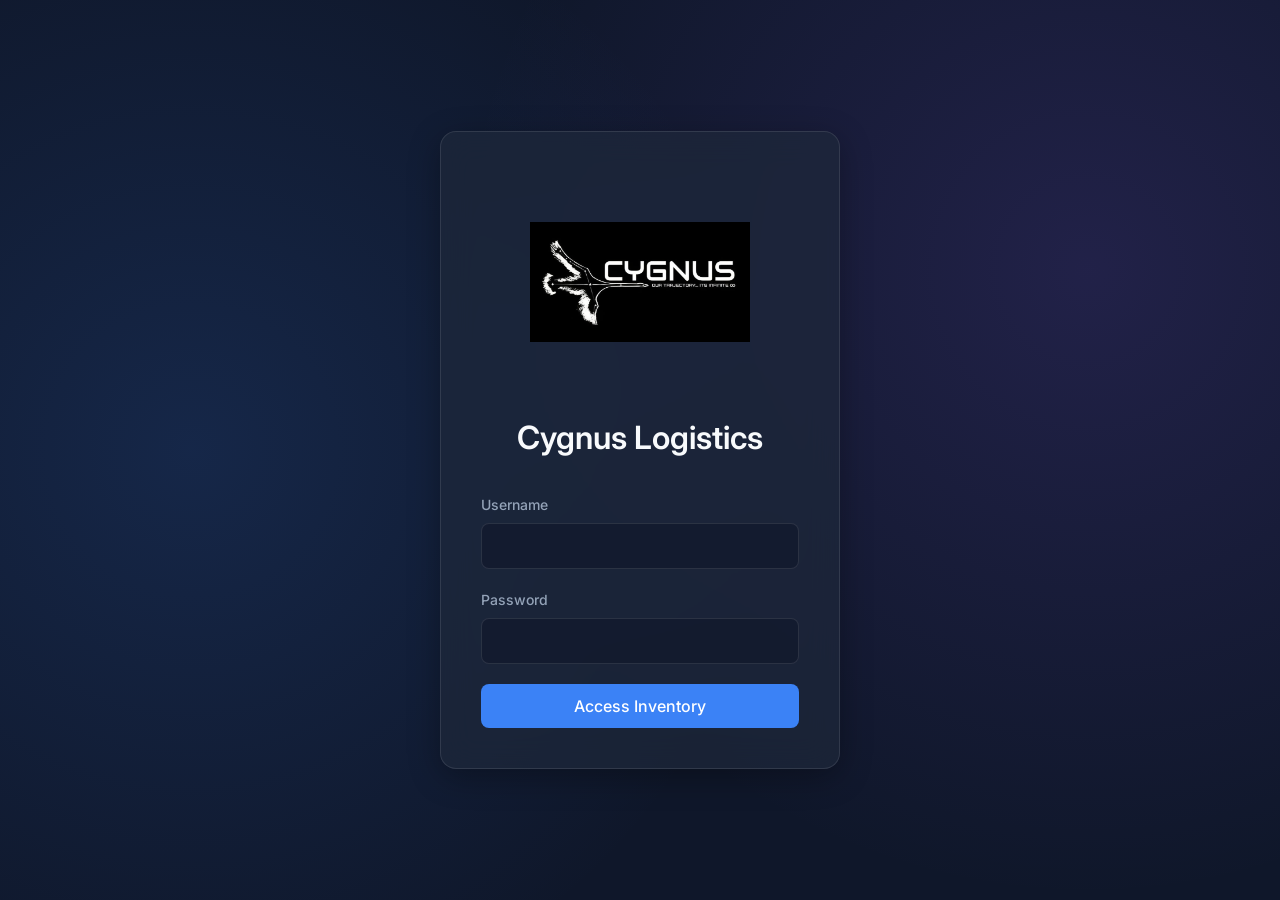
==== club_bundle.html @ 70f9b219 "Add files via upload" ====
<!DOCTYPE html>
<html lang="en">
<head>
    <meta charset="UTF-8">
    <meta name="viewport" content="width=device-width, initial-scale=1.0">
    <title>Cygnus Inventory Manager</title>
    <!-- Modern typography for a premium look -->
    <link href="https://fonts.googleapis.com/css2?family=Inter:wght@300;400;500;600;700&display=swap" rel="stylesheet">
    <style>
/* Premium CSS Variables */
:root {
    --bg-base: #0f172a;       /* Slate 900 */
    --bg-surface: #1e293b;    /* Slate 800 */
    --bg-glass: rgba(30, 41, 59, 0.7);
    --bg-glass-hover: rgba(51, 65, 85, 0.8);
    --border-glass: rgba(255, 255, 255, 0.1);
    
    --text-primary: #f8fafc;  /* Slate 50 */
    --text-secondary: #94a3b8;/* Slate 400 */
    
    --accent-primary: #3b82f6;/* Blue 500 */
    --accent-primary-hover: #2563eb; /* Blue 600 */
    --accent-glow: rgba(59, 130, 246, 0.3);
    
    --danger: #ef4444;        /* Red 500 */
    --success: #10b981;       /* Emerald 500 */
    --warning: #f59e0b;       /* Amber 500 */
    
    --shadow-sm: 0 1px 2px 0 rgba(0, 0, 0, 0.05);
    --shadow-md: 0 4px 6px -1px rgba(0, 0, 0, 0.1), 0 2px 4px -1px rgba(0, 0, 0, 0.06);
    --shadow-glass: 0 8px 32px 0 rgba(0, 0, 0, 0.3);
    
    --radius-md: 0.5rem;
    --radius-lg: 1rem;
    --radius-xl: 1.5rem;
    
    --transition: all 0.2s cubic-bezier(0.4, 0, 0.2, 1);
}

* {
    box-sizing: border-box;
    margin: 0;
    padding: 0;
}

body {
    font-family: 'Inter', sans-serif;
    background-color: var(--bg-base);
    color: var(--text-primary);
    line-height: 1.5;
    min-height: 100vh;
    overflow-x: hidden;
    background-image: 
        radial-gradient(circle at 15% 50%, rgba(59, 130, 246, 0.15) 0%, transparent 50%),
        radial-gradient(circle at 85% 30%, rgba(139, 92, 246, 0.15) 0%, transparent 50%);
    background-attachment: fixed;
}

/* Typography */
h1, h2, h3, h4 { color: var(--text-primary); font-weight: 600; }

/* Utilities */
.hidden { display: none !important; }
.mt-2 { margin-top: 0.5rem; }

/* Glassmorphism Classes */
.glass-panel {
    background: var(--bg-glass);
    backdrop-filter: blur(16px);
    -webkit-backdrop-filter: blur(16px);
    border: 1px solid var(--border-glass);
    border-radius: var(--radius-lg);
    box-shadow: var(--shadow-glass);
}

/* Screens */
.screen {
    display: none;
    min-height: 100vh;
    animation: fadeIn 0.4s ease-out;
}
.screen.active {
    display: flex;
}

@keyframes fadeIn {
    from { opacity: 0; transform: translateY(10px); }
    to { opacity: 1; transform: translateY(0); }
}

/* Auth Screen */
#auth-screen { align-items: center; justify-content: center; padding: 1rem; }
.auth-panel {
    width: 100%;
    max-width: 400px;
    padding: 2.5rem;
    display: flex;
    flex-direction: column;
    gap: 2rem;
}
.logo-area { text-align: center; }
.logo-icon { font-size: 3rem; margin-bottom: 0.5rem; }
.logo-icon.small { font-size: 1.5rem; margin-bottom: 0; }

/* Custom Logo */
.custom-logo {
    width: 220px;
    height: 220px;
    object-fit: contain;
    margin-bottom: 1rem;
    border-radius: var(--radius-md);
}
.custom-logo.small {
    width: 80px;
    height: 80px;
    margin-bottom: 0;
}

/* Forms */
.input-group {
    display: flex;
    flex-direction: column;
    gap: 0.5rem;
    margin-bottom: 1.25rem;
}
.input-group label {
    font-size: 0.875rem;
    color: var(--text-secondary);
    font-weight: 500;
}
input, select, textarea {
    width: 100%;
    background-color: rgba(15, 23, 42, 0.6);
    border: 1px solid var(--border-glass);
    border-radius: var(--radius-md);
    padding: 0.75rem 1rem;
    color: var(--text-primary);
    font-family: inherit;
    font-size: 1rem;
    transition: var(--transition);
}
input:focus, select:focus, textarea:focus {
    outline: none;
    border-color: var(--accent-primary);
    box-shadow: 0 0 0 2px var(--accent-glow);
}

/* Buttons */
.btn {
    display: inline-flex;
    align-items: center;
    justify-content: center;
    gap: 0.5rem;
    padding: 0.75rem 1.5rem;
    border-radius: var(--radius-md);
    font-weight: 500;
    font-family: inherit;
    cursor: pointer;
    transition: var(--transition);
    border: none;
    font-size: 1rem;
}
.btn.small { padding: 0.5rem 1rem; font-size: 0.875rem; }
.primary-btn {
    background-color: var(--accent-primary);
    color: white;
    width: 100%;
}
.primary-btn:hover {
    background-color: var(--accent-primary-hover);
    box-shadow: 0 0 15px var(--accent-glow);
    transform: translateY(-1px);
}
.secondary-btn {
    background-color: var(--bg-surface);
    color: var(--text-primary);
    border: 1px solid var(--border-glass);
}
.secondary-btn:hover { background-color: var(--bg-glass-hover); }
.outline-btn {
    background-color: transparent;
    color: var(--text-primary);
    border: 1px solid var(--border-glass);
}
.outline-btn:hover { background-color: rgba(255,255,255,0.05); }
.ghost-btn {
    background-color: transparent;
    color: var(--text-secondary);
}
.ghost-btn:hover { color: var(--text-primary); }

/* Dashboard Layout */
#dashboard-screen {
    flex-direction: row;
    padding: 1rem;
    gap: 1rem;
    height: 100vh;
}
.sidebar {
    width: 260px;
    display: flex;
    flex-direction: column;
    padding: 1.5rem;
    flex-shrink: 0;
}
.sidebar-header {
    display: flex;
    align-items: center;
    gap: 0.75rem;
    margin-bottom: 2rem;
}
.sidebar-nav {
    display: flex;
    flex-direction: column;
    gap: 0.5rem;
    flex-grow: 1;
}
.nav-item {
    display: flex;
    align-items: center;
    gap: 0.75rem;
    padding: 0.75rem 1rem;
    border-radius: var(--radius-md);
    background: transparent;
    border: none;
    color: var(--text-secondary);
    font-size: 1rem;
    cursor: pointer;
    transition: var(--transition);
    text-align: left;
}
.nav-item:hover {
    color: var(--text-primary);
    background-color: rgba(255,255,255,0.05);
}
.nav-item.active {
    color: white;
    background-color: var(--accent-primary);
    box-shadow: 0 4px 12px var(--accent-glow);
}
.sidebar-footer {
    border-top: 1px solid var(--border-glass);
    padding-top: 1.5rem;
    display: flex;
    flex-direction: column;
    gap: 1rem;
}
.user-info { display: flex; align-items: center; gap: 0.75rem; }
.avatar {
    width: 40px;
    height: 40px;
    border-radius: 50%;
    background-color: var(--bg-surface);
    display: flex;
    align-items: center;
    justify-content: center;
    font-weight: 600;
    color: var(--accent-primary);
    border: 2px solid var(--border-glass);
}
.user-details { display: flex; flex-direction: column; }
.role-badge {
    font-size: 0.7rem;
    padding: 0.1rem 0.4rem;
    border-radius: 1rem;
    background-color: rgba(16, 185, 129, 0.2);
    color: var(--success);
    text-transform: uppercase;
    letter-spacing: 0.05em;
}

/* Sidebar Collapsed State (Desktop Only) */
@media (min-width: 769px) {
    .sidebar {
        transition: width 0.3s ease;
    }
    .sidebar.collapsed {
        width: 88px;
    }
    .sidebar.collapsed .sidebar-header h2,
    .sidebar.collapsed .nav-item .nav-text,
    .sidebar.collapsed .user-details,
    .sidebar.collapsed #logout-btn {
        display: none;
    }
    .sidebar.collapsed .sidebar-header {
        justify-content: center;
        padding: 1.5rem 0.5rem;
    }
    .sidebar.collapsed .custom-logo {
        margin-right: 0;
    }
    .sidebar.collapsed .nav-item {
        justify-content: center;
        padding-left: 0;
        padding-right: 0;
    }
    .sidebar.collapsed .sidebar-footer {
        align-items: center;
    }
    .sidebar.collapsed .user-info {
        justify-content: center;
    }
}

/* Main Content */
.main-content {
    flex-grow: 1;
    display: flex;
    flex-direction: column;
    gap: 1.5rem;
    overflow-y: auto;
    padding-right: 0.5rem;
}
/* Custom Scrollbar */
::-webkit-scrollbar { width: 8px; }
::-webkit-scrollbar-track { background: transparent; }
::-webkit-scrollbar-thumb { background: rgba(148, 163, 184, 0.3); border-radius: 4px; }
::-webkit-scrollbar-thumb:hover { background: rgba(148, 163, 184, 0.5); }

.top-header {
    display: flex;
    justify-content: space-between;
    align-items: center;
    background: var(--bg-glass);
    backdrop-filter: blur(16px);
    -webkit-backdrop-filter: blur(16px);
    border: 1px solid var(--border-glass);
    padding: 1rem 1.5rem;
    border-radius: var(--radius-lg);
    position: sticky;
    top: 0;
    z-index: 10;
}
.header-actions { display: flex; gap: 1rem; align-items: center; }
.search-bar { position: relative; display: flex; align-items: center; }
.search-bar .icon { position: absolute; left: 1rem; color: var(--text-secondary); }
.search-bar input { padding-left: 2.5rem; width: 250px; margin-bottom: 0; }

/* Views */
.view { display: none; animation: fadeIn 0.3s ease-out; }
.view.active { display: block; }

/* Filters */
.filters {
    display: flex;
    gap: 0.5rem;
    padding: 0.5rem;
    margin-bottom: 1.5rem;
    flex-wrap: wrap;
}
.filter-btn {
    background: transparent;
    border: 1px solid transparent;
    color: var(--text-secondary);
    padding: 0.5rem 1rem;
    border-radius: var(--radius-md);
    cursor: pointer;
    transition: var(--transition);
    font-size: 0.875rem;
    font-weight: 500;
}
.filter-btn:hover {
    background: rgba(255,255,255,0.05);
    color: var(--text-primary);
}
.filter-btn.active {
    background: var(--bg-surface);
    border-color: var(--border-glass);
    color: var(--text-primary);
}

/* Item Grid */
.item-grid {
    display: grid;
    grid-template-columns: repeat(auto-fill, minmax(280px, 1fr));
    gap: 1.5rem;
}
.item-card {
    background: var(--bg-glass);
    border: 1px solid var(--border-glass);
    border-radius: var(--radius-lg);
    overflow: hidden;
    transition: var(--transition);
    display: flex;
    flex-direction: column;
}
.item-card:hover {
    transform: translateY(-4px);
    box-shadow: var(--shadow-glass);
    border-color: rgba(255,255,255,0.2);
}
.item-image {
    width: 100%;
    height: 180px;
    object-fit: cover;
    background-color: var(--bg-surface);
    border-bottom: 1px solid var(--border-glass);
}
.item-image-placeholder {
    width: 100%;
    height: 180px;
    display: flex;
    align-items: center;
    justify-content: center;
    background-color: var(--bg-surface);
    font-size: 3rem;
    border-bottom: 1px solid var(--border-glass);
}
.item-content {
    padding: 1.25rem;
    flex-grow: 1;
    display: flex;
    flex-direction: column;
}
.item-header {
    display: flex;
    justify-content: space-between;
    align-items: flex-start;
    margin-bottom: 0.5rem;
}
.item-title { font-size: 1.125rem; margin-bottom: 0.25rem; }
.item-category-badge {
    font-size: 0.7rem;
    padding: 0.1rem 0.5rem;
    border-radius: 1rem;
    background: rgba(255,255,255,0.1);
    color: var(--text-secondary);
}
.item-desc {
    color: var(--text-secondary);
    font-size: 0.875rem;
    margin-bottom: 1rem;
    flex-grow: 1;
}
.item-notes {
    background: rgba(0, 0, 0, 0.2);
    border-radius: var(--radius-md);
    padding: 0.5rem;
    font-size: 0.8rem;
    color: var(--text-secondary);
    margin-bottom: 1rem;
    border-left: 2px solid var(--warning);
}
.item-footer {
    display: flex;
    justify-content: space-between;
    align-items: center;
    padding-top: 1rem;
    border-top: 1px solid var(--border-glass);
}
.item-quantity { font-weight: 600; color: var(--accent-primary); }
.item-actions { display: flex; gap: 0.5rem; }
.action-btn {
    background: transparent;
    border: none;
    color: var(--text-secondary);
    cursor: pointer;
    padding: 0.25rem;
    border-radius: 0.25rem;
    transition: var(--transition);
    font-size: 1.125rem;
}
.action-btn:hover { color: var(--text-primary); }
.action-btn:hover.edit { color: var(--accent-primary); background: rgba(59, 130, 246, 0.1); }
.action-btn:hover.delete { color: var(--danger); background: rgba(239, 68, 68, 0.1); }

/* Empty state */
.empty-state {
    grid-column: 1 / -1;
    display: flex;
    flex-direction: column;
    align-items: center;
    justify-content: center;
    padding: 4rem 2rem;
    text-align: center;
    background: var(--bg-glass);
    border-radius: var(--radius-lg);
    border: 1px dashed var(--border-glass);
}
.empty-icon { font-size: 4rem; margin-bottom: 1rem; opacity: 0.5; }

/* Modal */
.modal-overlay {
    position: fixed;
    top: 0;
    left: 0;
    width: 100vw;
    height: 100vh;
    background: rgba(0, 0, 0, 0.5);
    backdrop-filter: blur(4px);
    display: flex;
    align-items: center;
    justify-content: center;
    z-index: 100;
    opacity: 0;
    pointer-events: none;
    transition: opacity 0.3s ease;
}
.modal-overlay:not(.hidden) { opacity: 1; pointer-events: auto; }
.modal {
    width: 100%;
    max-width: 500px;
    max-height: 90vh;
    overflow-y: auto;
    padding: 2rem;
    transform: translateY(20px);
    transition: transform 0.3s ease;
}
.modal-overlay:not(.hidden) .modal { transform: translateY(0); }
.modal-header { display: flex; justify-content: space-between; align-items: center; margin-bottom: 1.5rem; }
.close-modal {
    background: transparent;
    border: none;
    color: var(--text-secondary);
    font-size: 1.5rem;
    cursor: pointer;
    transition: var(--transition);
}
.close-modal:hover { color: var(--text-primary); }

.form-grid { display: grid; grid-template-columns: 1fr 1fr; gap: 0 1rem; }
.full-width { grid-column: 1 / -1; }

.image-upload-wrapper {
    display: flex;
    flex-direction: column;
    align-items: center;
    margin-bottom: 1.5rem;
}
.image-preview {
    width: 100%;
    height: 160px;
    border: 2px dashed var(--border-glass);
    border-radius: var(--radius-md);
    display: flex;
    flex-direction: column;
    justify-content: center;
    align-items: center;
    color: var(--text-secondary);
    background-size: cover;
    background-position: center;
    transition: var(--transition);
}
.modal-actions {
    display: flex;
    justify-content: flex-end;
    gap: 1rem;
    margin-top: 2rem;
    padding-top: 1rem;
    border-top: 1px solid var(--border-glass);
}
.hidden-input { display: none !important; }

/* Users Table */
.table-container { overflow-x: auto; }
.users-table { width: 100%; border-collapse: collapse; text-align: left; }
.users-table th, .users-table td { padding: 1rem; border-bottom: 1px solid var(--border-glass); }
.users-table th { font-weight: 500; color: var(--text-secondary); text-transform: uppercase; font-size: 0.75rem; letter-spacing: 0.05em; }
.users-table tr:last-child td { border-bottom: none; }
.users-header { display: flex; justify-content: space-between; align-items: center; margin-bottom: 1rem; }
.status-badge {
    font-size: 0.75rem;
    padding: 0.25rem 0.5rem;
    border-radius: 1rem;
    background: rgba(16, 185, 129, 0.1);
    color: var(--success);
}
.status-badge.temp {
    background: rgba(245, 158, 11, 0.1);
    color: var(--warning);
}

/* Toast */
#toast-container { position: fixed; bottom: 20px; right: 20px; z-index: 1000; display: flex; flex-direction: column; gap: 10px; }
.toast {
    background: var(--bg-surface);
    color: var(--text-primary);
    padding: 1rem 1.5rem;
    border-radius: var(--radius-md);
    box-shadow: var(--shadow-md);
    border-left: 4px solid var(--accent-primary);
    animation: slideIn 0.3s ease-out, fadeOut 0.5s ease-out 2.5s forwards;
}
.toast.success { border-color: var(--success); }
.toast.error { border-color: var(--danger); }

@keyframes slideIn { from { transform: translateX(100%); opacity: 0; } to { transform: translateX(0); opacity: 1; } }
@keyframes fadeOut { from { opacity: 1; } to { opacity: 0; visibility: hidden; } }

</style>
</head>
<body>
    <!-- App Container -->
    <div id="app" class="app-container">
        <!-- Auth Screen (Visible when not logged in) -->
        <main id="auth-screen" class="screen active">
            <div class="glass-panel auth-panel">
                <div class="logo-area">
                    <img src="[data-uri]" alt="Cygnus Logo" class="custom-logo">
                    <h1>Cygnus Logistics</h1>
                </div>
                <form id="login-form">
                    <div class="input-group">
                        <label for="username">Username</label>
                        <input type="text" id="username" required>
                    </div>
                    <div class="input-group">
                        <label for="password">Password</label>
                        <input type="password" id="password" required>
                    </div>
                    <button type="submit" class="btn primary-btn">Access Inventory</button>
                </form>
            </div>
        </main>

        <!-- Dashboard Screen (Visible when logged in) -->
        <main id="dashboard-screen" class="screen">
            <!-- Sidebar -->
            <aside class="sidebar glass-panel">
                <div class="sidebar-header">
                    <img src="[data-uri]" alt="Cygnus Logo" class="custom-logo small">
                    <h2>Cygnus Inventory</h2>
                </div>
                <nav class="sidebar-nav">
                    <button class="nav-item active" data-view="inventory">
                        <span class="icon">📋</span> <span class="nav-text">Inventory</span>
                    </button>
                    <button class="nav-item admin-only hidden" data-view="users">
                        <span class="icon">👥</span> <span class="nav-text">Team Access</span>
                    </button>
                    <button class="nav-item admin-only hidden" data-view="logs">
                        <span class="icon">📜</span> <span class="nav-text">Access Logs</span>
                    </button>
                    <button class="nav-item admin-only hidden" data-view="settings">
                        <span class="icon">⚙️</span> <span class="nav-text">Settings</span>
                    </button>
                </nav>
                <div class="sidebar-footer">
                    <div class="user-info">
                        <div class="avatar" id="user-avatar">AD</div>
                        <div class="user-details">
                            <span id="display-name">Admin</span>
                            <span id="display-role" class="role-badge">Admin</span>
                        </div>
                    </div>
                    <button id="logout-btn" class="btn outline-btn small">Logout</button>
                </div>
            </aside>

            <!-- Main Content Area -->
            <section class="main-content">
                <!-- Header -->
                <header class="top-header">
                    <button id="sidebar-toggle" class="btn outline-btn small icon-only" style="margin-right: 1rem; border: none; font-size: 1.2rem;">☰</button>
                    <h1 id="view-title">Inventory Overview</h1>
                    <div class="header-actions">
                        <div class="search-bar">
                            <span class="icon">🔍</span>
                            <input type="text" id="search-input" placeholder="Search items...">
                        </div>
                        <button id="add-item-btn" class="btn primary-btn hidden">
                            <span class="icon">+</span> Add Item
                        </button>
                    </div>
                </header>

                <!-- Inventory View -->
                <div id="view-inventory" class="view active">
                    <div class="filters glass-panel" id="category-filters">
                        <button class="filter-btn active" data-category="All">All Categories</button>
                        <button class="filter-btn" data-category="Machines">Machines</button>
                        <button class="filter-btn" data-category="Chemicals">Chemicals</button>
                        <button class="filter-btn" data-category="Tools">Tools</button>
                        <button class="filter-btn" data-category="Electronics">Electronics</button>
                        <button class="filter-btn" data-category="Pipes">Pipes</button>
                        <button class="filter-btn" data-category="Stationery">Stationery</button>
                        <button class="filter-btn" data-category="Other">Other</button>
                    </div>
                    <div id="inventory-grid" class="item-grid">
                        <!-- Items populated by JS -->
                    </div>
                </div>

                <!-- Users View (Admin Only) -->
                <div id="view-users" class="view admin-only hidden">
                    <div class="users-header">
                        <h2>Temporary Access Management</h2>
                        <button id="add-user-btn" class="btn secondary-btn">Generate Access</button>
                    </div>
                    <div class="glass-panel table-container">
                        <table class="users-table">
                            <thead>
                                <tr>
                                    <th>Username</th>
                                    <th>Role</th>
                                    <th>Status</th>
                                    <th>Actions</th>
                                </tr>
                            </thead>
                            <tbody id="users-tbody">
                                <!-- Users populated by JS -->
                            </tbody>
                        </table>
                    </div>
                </div>

                <!-- Access Logs View (Admin Only) -->
                <div id="view-logs" class="view admin-only hidden">
                    <div class="users-header">
                        <h2>System Access Logs</h2>
                    </div>
                    <div class="glass-panel table-container">
                        <table class="users-table">
                            <thead>
                                <tr>
                                    <th>Time</th>
                                    <th>Username</th>
                                    <th>Action</th>
                                </tr>
                            </thead>
                            <tbody id="logs-tbody">
                            </tbody>
                        </table>
                    </div>
                </div>

                <!-- Settings View (Admin Only) -->
                <div id="view-settings" class="view admin-only hidden">
                    <div class="users-header">
                        <h2>Admin Settings</h2>
                    </div>
                    <div class="glass-panel" style="padding: 2rem; max-width: 500px;">
                        <form id="settings-form">
                            <h3 style="margin-bottom: 1.5rem;">Update Master Credentials</h3>
                            <div class="input-group">
                                <label for="new-admin-user">New Master Username</label>
                                <input type="text" id="new-admin-user" required>
                            </div>
                            <div class="input-group">
                                <label for="new-admin-pass">New Master Password</label>
                                <input type="password" id="new-admin-pass" required>
                            </div>
                            <button type="submit" class="btn primary-btn mt-2">Save New Credentials</button>
                        </form>
                    </div>
                </div>
            </section>
        </main>

        <!-- Modals -->
        <!-- Add/Edit Item Modal -->
        <div id="item-modal" class="modal-overlay hidden">
            <div class="modal glass-panel">
                <div class="modal-header">
                    <h3 id="item-modal-title">Add New Item</h3>
                    <button class="close-modal" aria-label="Close">×</button>
                </div>
                <form id="item-form">
                    <input type="hidden" id="item-id">
                    <div class="image-upload-wrapper">
                        <div class="image-preview" id="image-preview">
                            <span class="icon" style="font-size: 2rem;">📸</span>
                            <p style="margin-top: 0.5rem; font-size: 0.875rem;">Upload Picture</p>
                        </div>
                        <input type="file" id="item-image" accept="image/*" capture="environment" class="hidden-input">
                        <input type="hidden" id="item-image-base64">
                        <button type="button" id="trigger-upload" class="btn outline-btn small mt-2">Select Image</button>
                    </div>
                    
                    <div class="form-grid">
                        <div class="input-group">
                            <label for="item-name">Item Name</label>
                            <input type="text" id="item-name" required>
                        </div>
                        <div class="input-group">
                            <label for="item-category">Category</label>
                            <select id="item-category" required>
                                <option value="Machines">Machines</option>
                                <option value="Chemicals">Chemicals</option>
                                <option value="Tools">Tools</option>
                                <option value="Electronics">Electronics</option>
                                <option value="Pipes">Pipes</option>
                                <option value="Stationery">Stationery</option>
                                <option value="Other">Other</option>
                            </select>
                        </div>
                        <div class="input-group">
                            <label for="item-quantity">Quantity</label>
                            <input type="number" id="item-quantity" min="1" value="1" required>
                        </div>
                        <div class="input-group full-width">
                            <label for="item-description">Description</label>
                            <textarea id="item-description" rows="3"></textarea>
                        </div>
                        <div class="input-group full-width">
                            <label for="item-notes">Notes / Status</label>
                            <textarea id="item-notes" rows="2" placeholder="e.g. Needs repair, checked out by John, etc."></textarea>
                        </div>
                    </div>
                    <div class="modal-actions">
                        <button type="button" class="btn ghost-btn close-modal">Cancel</button>
                        <button type="submit" class="btn primary-btn" id="item-save-btn">Save Item</button>
                    </div>
                </form>
            </div>
        </div>

        <!-- Add User Modal -->
        <div id="user-modal" class="modal-overlay hidden">
            <div class="modal glass-panel">
                <div class="modal-header">
                    <h3>Generate Temporary Access</h3>
                    <button class="close-modal" aria-label="Close">×</button>
                </div>
                <form id="user-form">
                    <div class="input-group">
                        <label for="new-username">Teammate Username</label>
                        <input type="text" id="new-username" required>
                    </div>
                    <div class="input-group">
                        <label for="new-password">Temporary Password</label>
                        <input type="text" id="new-password" placeholder="Will be randomly generated if empty">
                    </div>
                    <div class="input-group">
                        <label for="new-user-role">Role Access Level</label>
                        <select id="new-user-role" required>
                            <option value="team">Editor (Can Add/Modify Items)</option>
                            <option value="viewer">Viewer (View Items Only)</option>
                        </select>
                    </div>
                    <div class="modal-actions">
                        <button type="button" class="btn ghost-btn close-modal">Cancel</button>
                        <button type="submit" class="btn primary-btn">Create User</button>
                    </div>
                </form>
            </div>
        </div>
    </div>
    
    <!-- Toast Notifications -->
    <div id="toast-container"></div>

    <script>
// Global Error Handler
window.onerror = function(msg, url, line) {
    console.error("Application Error: " + msg + "\nLine: " + line);
};

// Supabase REST Configuration (No External Libraries Required)
const SUPABASE_URL = 'https://thocxtjnxufdxaucjuow.supabase.co';
const SUPABASE_ANON_KEY = 'eyJhbGciOiJIUzI1NiIsInR5cCI6IkpXVCJ9.eyJpc3MiOiJzdXBhYmFzZSIsInJlZiI6InRob2N4dGpueHVmZHhhdWNqdW93Iiwicm9sZSI6ImFub24iLCJpYXQiOjE3NzQ3ODIyNjcsImV4cCI6MjA5MDM1ODI2N30.jiUMKyOxcdD08miRw6NEoYtR_G-pptI1QtH0BTeyd9k';

const sbFetch = async (endpoint, options = {}) => {
    const defaultHeaders = {
        'apikey': SUPABASE_ANON_KEY,
        'Authorization': `Bearer ${SUPABASE_ANON_KEY}`,
        'Content-Type': 'application/json',
        'Prefer': 'return=representation'
    };
    const res = await fetch(`${SUPABASE_URL}/rest/v1/${endpoint}`, {
        ...options,
        headers: { ...defaultHeaders, ...options.headers }
    });
    if (!res.ok) throw new Error(`API Error: ${res.statusText}`);
    if (res.status === 204) return null;
    return res.json();
};

// Global State
const DB = {
    users: [],
    items: [],
    logs: [],
    currentUser: null
};

// UI Elements
const els = {
    screens: document.querySelectorAll('.screen'),
    authScreen: document.getElementById('auth-screen'),
    dashboardScreen: document.getElementById('dashboard-screen'),
    loginForm: document.getElementById('login-form'),
    logoutBtn: document.getElementById('logout-btn'),
    
    displayName: document.getElementById('display-name'),
    displayRole: document.getElementById('display-role'),
    userAvatar: document.getElementById('user-avatar'),
    adminOnlyElements: document.querySelectorAll('.admin-only'),
    
    sidebar: document.querySelector('.sidebar'),
    sidebarToggle: document.getElementById('sidebar-toggle'),
    navItems: document.querySelectorAll('.nav-item'),
    views: document.querySelectorAll('.view'),
    viewTitle: document.getElementById('view-title'),
    
    inventoryGrid: document.getElementById('inventory-grid'),
    categoryFilters: document.querySelectorAll('.filter-btn'),
    searchInput: document.getElementById('search-input'),
    addItemBtn: document.getElementById('add-item-btn'),
    
    closeModalBtns: document.querySelectorAll('.close-modal'),
    
    itemModal: document.getElementById('item-modal'),
    itemForm: document.getElementById('item-form'),
    itemModalTitle: document.getElementById('item-modal-title'),
    itemIdInput: document.getElementById('item-id'),
    itemNameInput: document.getElementById('item-name'),
    itemCatInput: document.getElementById('item-category'),
    itemQtyInput: document.getElementById('item-quantity'),
    itemDescInput: document.getElementById('item-description'),
    itemNotesInput: document.getElementById('item-notes'),
    itemImageInput: document.getElementById('item-image'),
    itemImageBase64: document.getElementById('item-image-base64'),
    imagePreview: document.getElementById('image-preview'),
    triggerUploadBtn: document.getElementById('trigger-upload'),
    
    userModal: document.getElementById('user-modal'),
    userForm: document.getElementById('user-form'),
    addUserBtn: document.getElementById('add-user-btn'),
    usersTbody: document.getElementById('users-tbody'),
    
    logsTbody: document.getElementById('logs-tbody'),
    settingsForm: document.getElementById('settings-form'),
    newAdminUser: document.getElementById('new-admin-user'),
    newAdminPass: document.getElementById('new-admin-pass'),
    
    toastContainer: document.getElementById('toast-container')
};

let currentCategory = 'All';
let searchTerm = '';

// Utilities
const generateId = () => Math.random().toString(36).substr(2, 9);
const showToast = (message, type = 'success') => {
    const toast = document.createElement('div');
    toast.className = `toast ${type}`;
    toast.textContent = message;
    els.toastContainer.appendChild(toast);
    setTimeout(() => { toast.remove(); }, 3000); 
};

// --- DATA LAYER --- //
async function syncLocalState() {
    try {
        const [usersData, itemsData, logsData] = await Promise.all([
            sbFetch('users?select=*'),
            sbFetch('items?select=*'),
            sbFetch('access_logs?select=*&order=timestamp.desc&limit=100')
        ]);
        if(usersData) DB.users = usersData;
        if(itemsData) DB.items = itemsData;
        if(logsData) DB.logs = logsData;
    } catch(e) { console.error("Database sync error:", e); }
}

async function logAccess(username, action) {
    try {
        await sbFetch('access_logs', {
            method: 'POST',
            body: JSON.stringify({ username, action })
        });
    } catch(e) { console.error('Failed to log access', e); }
}

// --- AUTHENTICATION --- //
els.loginForm.addEventListener('submit', async (e) => {
    e.preventDefault();
    const btn = e.target.querySelector('button');
    btn.textContent = 'Authenticating...';
    btn.disabled = true;

    await syncLocalState();

    const userIn = document.getElementById('username').value.trim();
    const passIn = document.getElementById('password').value.trim();
    
    const validUser = DB.users.find(u => u.username.toLowerCase() === userIn.toLowerCase() && u.password === passIn);
    
    if (validUser) {
        DB.currentUser = validUser;
        await logAccess(validUser.username, 'Login');
        initDashboard();
        showToast(`Welcome back, ${validUser.username}!`);
    } else {
        showToast('Invalid username or password', 'error');
    }
    
    btn.textContent = 'Access Inventory';
    btn.disabled = false;
});

els.logoutBtn.addEventListener('click', async () => {
    if(DB.currentUser) await logAccess(DB.currentUser.username, 'Logout');
    DB.currentUser = null;
    switchScreen('auth-screen');
    els.loginForm.reset();
});

// --- SETTINGS --- //
els.settingsForm.addEventListener('submit', async (e) => {
    e.preventDefault();
    if(DB.currentUser.role !== 'admin') return;
    
    const newUsername = els.newAdminUser.value.trim();
    const newPassword = els.newAdminPass.value.trim();
    
    if(!newUsername || !newPassword) return;

    try {
        await sbFetch(`users?id=eq.${DB.currentUser.id}`, {
            method: 'PATCH',
            body: JSON.stringify({ username: newUsername, password: newPassword })
        });
        
        await logAccess(newUsername, 'Updated Master Credentials');
        
        showToast('Credentials updated! Please login again.');
        setTimeout(() => els.logoutBtn.click(), 2000);
    } catch(err) {
        showToast('Failed to update credentials. Username might be taken.', 'error');
    }
});

// --- NAVIGATION --- //
const switchScreen = (screenId) => {
    els.screens.forEach(s => s.classList.remove('active'));
    document.getElementById(screenId).classList.add('active');
};

const switchView = async (viewId, title) => {
    els.views.forEach(v => v.classList.remove('active'));
    document.getElementById(`view-${viewId}`).classList.add('active');
    
    els.navItems.forEach(n => n.classList.remove('active'));
    const activeNav = document.querySelector(`.nav-item[data-view="${viewId}"]`);
    if(activeNav) activeNav.classList.add('active');
    
    els.viewTitle.textContent = title;
    
    if(viewId === 'users' || viewId === 'logs') {
        await syncLocalState();
        if(viewId === 'users') renderUsers();
        if(viewId === 'logs') renderLogs();
    }
    if(viewId === 'settings') {
        els.newAdminUser.value = DB.currentUser.username;
        els.newAdminPass.value = '';
    }
};

els.navItems.forEach(btn => {
    btn.addEventListener('click', (e) => {
        const view = e.currentTarget.dataset.view;
        const title = e.currentTarget.textContent.trim();
        switchView(view, title);
    });
});

els.sidebarToggle.addEventListener('click', () => {
    els.sidebar.classList.toggle('collapsed');
});

const initDashboard = () => {
    switchScreen('dashboard-screen');
    
    els.displayName.textContent = DB.currentUser.username;
    els.displayRole.textContent = DB.currentUser.role;
    els.userAvatar.textContent = DB.currentUser.username.substring(0, 2).toUpperCase();
    
    if (DB.currentUser.role === 'admin') {
        els.adminOnlyElements.forEach(el => el.classList.remove('hidden'));
    } else {
        els.adminOnlyElements.forEach(el => el.classList.add('hidden'));
    }
    
    if (DB.currentUser.role === 'admin' || DB.currentUser.role === 'team') {
        els.addItemBtn.classList.remove('hidden');
    } else {
        els.addItemBtn.classList.add('hidden');
    }
    
    switchView('inventory', 'Inventory Overview');
    renderInventory();
};

// --- RENDERERS --- //
const renderInventory = () => {
    let filtered = DB.items;
    
    if (currentCategory !== 'All') {
        filtered = filtered.filter(i => i.category === currentCategory);
    }
    if (searchTerm) {
        const term = searchTerm.toLowerCase();
        filtered = filtered.filter(i => 
            i.name.toLowerCase().includes(term) || 
            (i.description && i.description.toLowerCase().includes(term))
        );
    }
    
    els.inventoryGrid.innerHTML = '';
    
    if (filtered.length === 0) {
        els.inventoryGrid.innerHTML = `
            <div class="empty-state">
                <div class="empty-icon">📦</div>
                <h3>No items found</h3>
                <p>Try a different search or add a new item.</p>
            </div>
        `;
        return;
    }
    
    filtered.forEach(item => {
        const canEdit = DB.currentUser.role === 'admin' || DB.currentUser.role === 'team';
        const actionsHtml = canEdit ? `
            <div class="item-actions">
                <button class="action-btn edit" onclick="editItem('${item.id}')" title="Edit">✏️</button>
                <button class="action-btn delete" onclick="deleteItem('${item.id}')" title="Delete">🗑️</button>
            </div>
        ` : '';
        
        const imageHtml = item.image 
            ? `<img src="${item.image}" class="item-image" alt="${item.name}">`
            : `<div class="item-image-placeholder">📦</div>`;
        const notesHtml = item.notes ? `<div class="item-notes"><strong>Notes: </strong>${item.notes}</div>` : '';
            
        const card = document.createElement('div');
        card.className = 'item-card';
        card.innerHTML = `
            ${imageHtml}
            <div class="item-content">
                <div class="item-header">
                    <h3 class="item-title">${item.name}</h3>
                    <span class="item-category-badge">${item.category}</span>
                </div>
                <p class="item-desc">${item.description || 'No description provided.'}</p>
                ${notesHtml}
                <div class="item-footer">
                    <span class="item-quantity">Qty: ${item.quantity}</span>
                    ${actionsHtml}
                </div>
            </div>
        `;
        els.inventoryGrid.appendChild(card);
    });
};

const renderUsers = () => {
    els.usersTbody.innerHTML = '';
    DB.users.forEach(user => {
        const isSelf = user.id === DB.currentUser.id;
        const deleteBtn = !isSelf && user.role !== 'admin' 
            ? `<button class="action-btn delete" onclick="deleteUser('${user.id}')" title="Revoke">🗑️</button>`
            : '';
        const row = document.createElement('tr');
        row.innerHTML = `
            <td>${user.username} ${isSelf ? '(You)' : ''}</td>
            <td><span class="role-badge">${user.role}</span></td>
            <td><span class="status-badge ${user.status === 'temporary' ? 'temp' : ''}">${user.status}</span></td>
            <td>${deleteBtn}</td>
        `;
        els.usersTbody.appendChild(row);
    });
};

const renderLogs = () => {
    els.logsTbody.innerHTML = '';
    DB.logs.forEach(log => {
        const d = new Date(log.timestamp);
        const timeStr = `${d.toLocaleDateString()} ${d.toLocaleTimeString()}`;
        const row = document.createElement('tr');
        row.innerHTML = `
            <td>${timeStr}</td>
            <td><strong>${log.username}</strong></td>
            <td><span class="status-badge">${log.action}</span></td>
        `;
        els.logsTbody.appendChild(row);
    });
};

// --- INTERACTIONS & FORMS --- //
els.categoryFilters.forEach(btn => {
    btn.addEventListener('click', (e) => {
        els.categoryFilters.forEach(b => b.classList.remove('active'));
        e.currentTarget.classList.add('active');
        currentCategory = e.currentTarget.dataset.category;
        renderInventory();
    });
});

els.searchInput.addEventListener('input', (e) => {
    searchTerm = e.target.value.trim();
    renderInventory();
});

const openModal = (modalId) => { els[modalId].classList.remove('hidden'); };
const closeModals = () => { els.closeModalBtns.forEach(btn => btn.closest('.modal-overlay').classList.add('hidden')); };
els.closeModalBtns.forEach(btn => btn.addEventListener('click', closeModals));

// Handle Item Modal
els.addItemBtn.addEventListener('click', () => {
    els.itemForm.reset();
    els.itemIdInput.value = '';
    els.itemModalTitle.textContent = 'Add New Item';
    els.itemImageBase64.value = '';
    els.imagePreview.style.backgroundImage = 'none';
    els.imagePreview.innerHTML = '<span class="icon" style="font-size: 2rem;">📸</span><p style="margin-top: 0.5rem; font-size: 0.875rem;">Upload Picture</p>';
    openModal('itemModal');
});

els.triggerUploadBtn.addEventListener('click', () => els.itemImageInput.click());

els.itemImageInput.addEventListener('change', function(e) {
    const file = e.target.files[0];
    if (file) {
        const reader = new FileReader();
        reader.onload = function(event) {
            const img = new Image();
            img.onload = function() {
                const canvas = document.createElement('canvas');
                // Aggressive compression for phone photos to save database space
                const MAX_WIDTH = 400;
                let width = img.width;
                let height = img.height;
                if (width > MAX_WIDTH) { height *= MAX_WIDTH / width; width = MAX_WIDTH; }
                canvas.width = width;
                canvas.height = height;
                const ctx = canvas.getContext('2d');
                ctx.drawImage(img, 0, 0, width, height);
                // Lower quality to 0.6 for better size reduction
                const dataUrl = canvas.toDataURL('image/jpeg', 0.6);
                els.itemImageBase64.value = dataUrl;
                els.imagePreview.style.backgroundImage = `url(${dataUrl})`;
                els.imagePreview.innerHTML = '';
            };
            img.src = event.target.result;
        };
        reader.readAsDataURL(file);
    }
});

els.itemForm.addEventListener('submit', async (e) => {
    e.preventDefault();
    const btn = document.getElementById('item-save-btn');
    btn.disabled = true;
    btn.textContent = 'Saving...';
    
    const newItem = {
        name: els.itemNameInput.value,
        category: els.itemCatInput.value,
        quantity: parseInt(els.itemQtyInput.value, 10),
        description: els.itemDescInput.value,
        notes: els.itemNotesInput.value,
        image: els.itemImageBase64.value
    };
    
    try {
        if (els.itemIdInput.value) {
            newItem.id = els.itemIdInput.value;
            await sbFetch(`items?id=eq.${newItem.id}`, {
                method: 'PATCH',
                body: JSON.stringify(newItem)
            });
            await logAccess(DB.currentUser.username, `Updated item: ${newItem.name}`);
            showToast('Item updated successfully');
        } else {
            newItem.id = generateId();
            await sbFetch('items', {
                method: 'POST',
                body: JSON.stringify(newItem)
            });
            await logAccess(DB.currentUser.username, `Added new item: ${newItem.name}`);
            showToast('Item added successfully');
        }
        await syncLocalState();
        renderInventory();
        closeModals();
    } catch(err) {
        console.error(err);
        showToast('Failed to save', 'error');
    }
    
    btn.disabled = false;
    btn.textContent = 'Save Item';
});

window.editItem = async (id) => {
    const item = DB.items.find(i => i.id === id);
    if (!item) return;
    
    els.itemIdInput.value = item.id;
    els.itemNameInput.value = item.name;
    els.itemCatInput.value = item.category;
    els.itemQtyInput.value = item.quantity;
    els.itemDescInput.value = item.description || '';
    els.itemNotesInput.value = item.notes || '';
    els.itemImageBase64.value = item.image || '';
    
    if (item.image) {
        els.imagePreview.style.backgroundImage = `url(${item.image})`;
        els.imagePreview.innerHTML = '';
    } else {
        els.imagePreview.style.backgroundImage = 'none';
        els.imagePreview.innerHTML = '<span class="icon" style="font-size: 2rem;">📸</span><p style="margin-top: 0.5rem; font-size: 0.875rem;">Upload Picture</p>';
    }
    
    els.itemModalTitle.textContent = 'Edit Item';
    openModal('itemModal');
};

window.deleteItem = async (id) => {
    if(confirm('Are you sure you want to delete this item?')) {
        try {
            const item = DB.items.find(i => i.id === id);
            await sbFetch(`items?id=eq.${id}`, { method: 'DELETE' });
            await logAccess(DB.currentUser.username, `Deleted item: ${item ? item.name : id}`);
            await syncLocalState();
            renderInventory();
            showToast('Item deleted successfully');
        } catch(e) { showToast('Failure deleting item', 'error'); }
    }
};

els.addUserBtn.addEventListener('click', () => {
    els.userForm.reset();
    openModal('userModal');
});

els.userForm.addEventListener('submit', async (e) => {
    e.preventDefault();
    const btn = e.target.querySelector('button[type="submit"]');
    btn.disabled = true;
    
    const username = document.getElementById('new-username').value.trim();
    let password = document.getElementById('new-password').value.trim();
    if (!password) password = Math.random().toString(36).substr(2, 6);
    
    if(DB.users.some(u => u.username === username)) {
        showToast('Username already exists', 'error');
        btn.disabled = false;
        return;
    }
    
    const roleLevel = document.getElementById('new-user-role').value;
    
    try {
        await sbFetch('users', {
            method: 'POST',
            body: JSON.stringify({
                id: generateId(),
                username,
                password,
                role: roleLevel,
                status: 'temporary'
            })
        });
        
        await logAccess(DB.currentUser.username, `Created temporary access for: ${username}`);
        await syncLocalState();
        renderUsers();
        closeModals();
        showToast(`User created in database!`);
        setTimeout(() => alert(`Temporary access generated:\nUsername: ${username}\nPassword: ${password}\n\nPlease share these credentials securely.`), 500);
    } catch(err) {
        showToast('Error syncing user', 'error');
    }
    btn.disabled = false;
});

window.deleteUser = async (id) => {
    if(confirm('Revoke access for this user across all devices?')) {
        try {
            const tempUser = DB.users.find(u => u.id === id);
            await sbFetch(`users?id=eq.${id}`, { method: 'DELETE' });
            await logAccess(DB.currentUser.username, `Revoked access for: ${tempUser ? tempUser.username : id}`);
            await syncLocalState();
            renderUsers();
            showToast('User access revoked');
        } catch(e) {}
    }
};

syncLocalState();

</script>
</body>
</html>
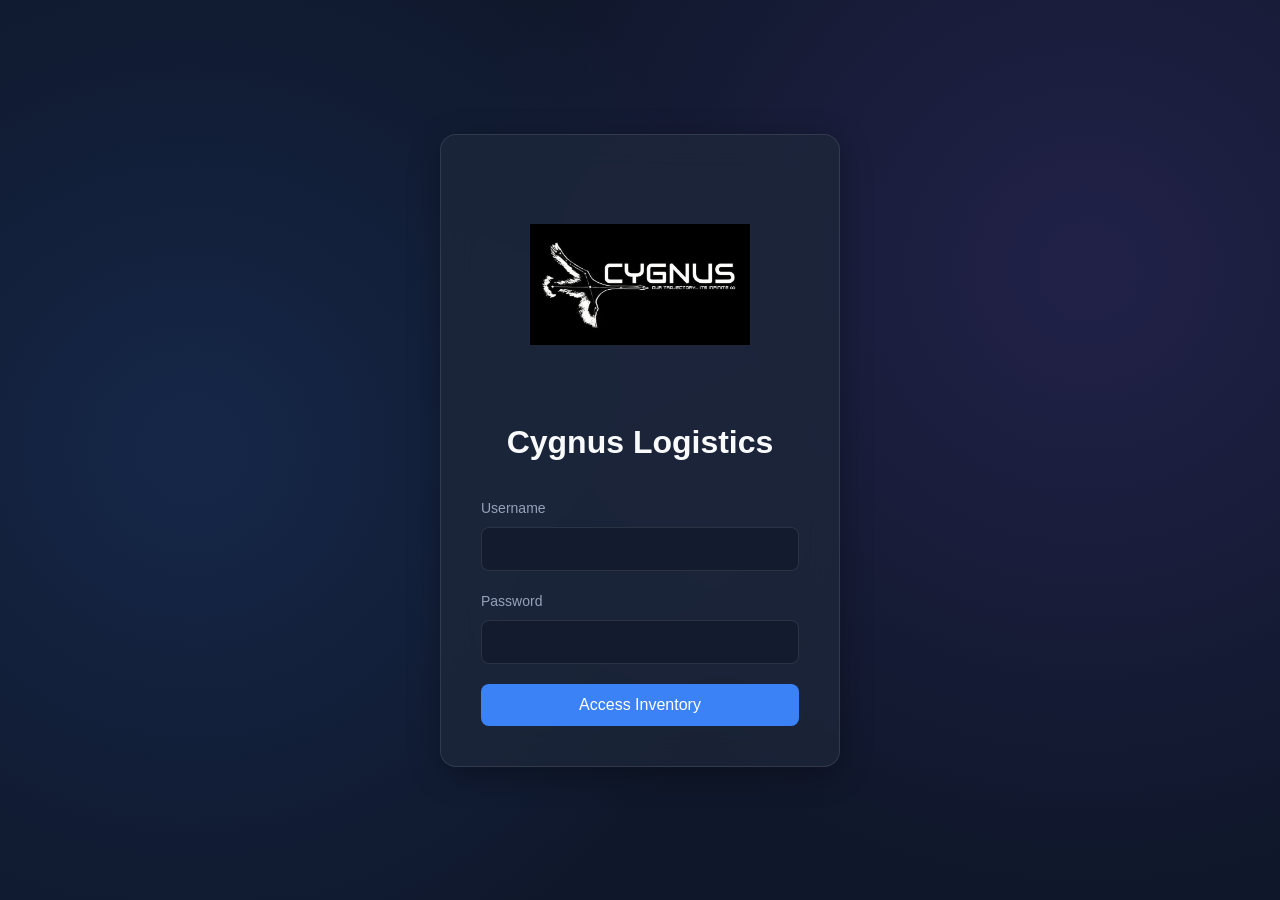
==== commit f64ac50a: "Add files via upload" ====
--- a/club_bundle.html
+++ b/club_bundle.html
@@ -3,6 +3,7 @@
 <head>
     <meta charset="UTF-8">
     <meta name="viewport" content="width=device-width, initial-scale=1.0">
+    <meta http-equiv="Content-Security-Policy" content="default-src 'self' https://thocxtjnxufdxaucjuow.supabase.co; style-src 'self' 'unsafe-inline' https://fonts.googleapis.com; font-src https://fonts.gstatic.com; img-src 'self' data: blob:; script-src 'self' 'unsafe-inline'; connect-src 'self' https://thocxtjnxufdxaucjuow.supabase.co">
     <title>Cygnus Inventory Manager</title>
     <!-- Modern typography for a premium look -->
     <link href="https://fonts.googleapis.com/css2?family=Inter:wght@300;400;500;600;700&display=swap" rel="stylesheet">
@@ -393,7 +394,7 @@
 .item-image {
     width: 100%;
     height: 180px;
-    object-fit: cover;
+    object-fit: contain;
     background-color: var(--bg-surface);
     border-bottom: 1px solid var(--border-glass);
 }
@@ -538,7 +539,8 @@
     justify-content: center;
     align-items: center;
     color: var(--text-secondary);
-    background-size: cover;
+    background-size: contain;
+    background-repeat: no-repeat;
     background-position: center;
     transition: var(--transition);
 }
@@ -558,7 +560,7 @@
 .users-table th, .users-table td { padding: 1rem; border-bottom: 1px solid var(--border-glass); }
 .users-table th { font-weight: 500; color: var(--text-secondary); text-transform: uppercase; font-size: 0.75rem; letter-spacing: 0.05em; }
 .users-table tr:last-child td { border-bottom: none; }
-.users-header { display: flex; justify-content: space-between; align-items: center; margin-bottom: 1rem; }
+.users-header { display: flex; justify-content: space-between; align-items: center; margin-bottom: 1rem; flex-wrap: wrap; gap: 0.5rem; }
 .status-badge {
     font-size: 0.75rem;
     padding: 0.25rem 0.5rem;
@@ -569,6 +571,54 @@
 .status-badge.temp {
     background: rgba(245, 158, 11, 0.1);
     color: var(--warning);
+}
+.status-badge.checked-out {
+    background: rgba(245, 158, 11, 0.15);
+    color: var(--warning);
+}
+.status-badge.overdue {
+    background: rgba(239, 68, 68, 0.15);
+    color: var(--danger);
+    animation: pulse-badge 2s infinite;
+}
+.status-badge.available {
+    background: rgba(16, 185, 129, 0.15);
+    color: var(--success);
+}
+.status-badge.out {
+    background: rgba(239, 68, 68, 0.15);
+    color: var(--danger);
+    font-weight: 600;
+}
+@keyframes pulse-badge { 0%,100% { opacity:1; } 50% { opacity:0.6; } }
+
+/* Export Button */
+.export-btn {
+    background: transparent;
+    border: 1px solid var(--border-glass);
+    color: var(--text-secondary);
+    padding: 0.4rem 0.8rem;
+    border-radius: var(--radius-md);
+    cursor: pointer;
+    font-size: 0.8rem;
+    font-family: inherit;
+    transition: var(--transition);
+}
+.export-btn:hover { background: rgba(255,255,255,0.05); color: var(--text-primary); }
+
+/* Categories Management */
+.cat-list { display: flex; flex-direction: column; gap: 0.5rem; margin-top: 1rem; }
+.cat-item {
+    display: flex; align-items: center; justify-content: space-between;
+    background: rgba(0,0,0,0.2); padding: 0.5rem 1rem; border-radius: var(--radius-md);
+}
+.cat-item-left { display: flex; align-items: center; gap: 0.5rem; }
+.add-cat-row { display: flex; gap: 0.5rem; margin-top: 0.75rem; align-items: center; }
+.add-cat-row input {
+    flex: 1; min-width: 0; width: auto; margin-bottom: 0;
+    color: var(--text-primary); background-color: rgba(15, 23, 42, 0.8);
+    border: 1px solid var(--border-glass); border-radius: var(--radius-md);
+    padding: 0.6rem 0.75rem; font-size: 0.9rem;
 }
 
 /* Toast */
@@ -587,6 +637,605 @@
 
 @keyframes slideIn { from { transform: translateX(100%); opacity: 0; } to { transform: translateX(0); opacity: 1; } }
 @keyframes fadeOut { from { opacity: 1; } to { opacity: 0; visibility: hidden; } }
+
+/* ======================== */
+/* MOBILE BOTTOM NAV BAR   */
+/* ======================== */
+.mobile-bottom-nav {
+    display: none;
+    position: fixed;
+    bottom: 0;
+    left: 0;
+    right: 0;
+    background: var(--bg-glass);
+    backdrop-filter: blur(20px);
+    -webkit-backdrop-filter: blur(20px);
+    border-top: 1px solid var(--border-glass);
+    z-index: 50;
+    padding: 0.5rem 0;
+    padding-bottom: calc(0.5rem + env(safe-area-inset-bottom, 0px));
+}
+.mobile-bottom-nav .bottom-nav-items {
+    display: flex;
+    justify-content: space-around;
+    align-items: center;
+}
+.mobile-bottom-nav .bottom-nav-item {
+    display: flex;
+    flex-direction: column;
+    align-items: center;
+    gap: 0.2rem;
+    background: none;
+    border: none;
+    color: var(--text-secondary);
+    font-size: 0.65rem;
+    font-family: inherit;
+    cursor: pointer;
+    padding: 0.35rem 0.75rem;
+    border-radius: var(--radius-md);
+    transition: var(--transition);
+    min-width: 56px;
+    -webkit-tap-highlight-color: transparent;
+}
+.mobile-bottom-nav .bottom-nav-item .nav-icon {
+    font-size: 1.35rem;
+    line-height: 1;
+}
+.mobile-bottom-nav .bottom-nav-item.active {
+    color: var(--accent-primary);
+}
+.mobile-bottom-nav .bottom-nav-item:active {
+    transform: scale(0.92);
+}
+
+/* ======================== */
+/* MOBILE RESPONSIVE        */
+/* ======================== */
+@media (max-width: 768px) {
+    /* Touch optimization */
+    * { touch-action: manipulation; }
+
+    body {
+        -webkit-text-size-adjust: 100%;
+    }
+
+    /* Show bottom nav, hide sidebar */
+    .mobile-bottom-nav { display: block; }
+    .sidebar { display: none !important; }
+
+    /* Auth screen: scrollable, centered vertically */
+    #auth-screen {
+        padding: 1rem;
+        min-height: 100dvh;
+        overflow-y: auto;
+    }
+    .auth-panel {
+        padding: 1.5rem;
+        width: 100%;
+        max-width: 400px;
+        gap: 1.5rem;
+    }
+    .custom-logo { width: 120px; height: 120px; }
+    .auth-panel h1 { font-size: 1.4rem; }
+    .auth-panel p { font-size: 0.85rem; }
+
+    /* Dashboard full width with safe bottom nav spacing */
+    #dashboard-screen {
+        flex-direction: column;
+        padding: 0;
+        padding-bottom: calc(72px + env(safe-area-inset-bottom, 0px));
+        height: 100dvh;
+        overflow: hidden;
+    }
+
+    .main-content {
+        padding: 0.5rem;
+        padding-right: 0.5rem;
+        gap: 0.75rem;
+        overflow-y: auto;
+        -webkit-overflow-scrolling: touch;
+        flex: 1;
+        min-height: 0;
+    }
+
+    /* Compact top header — single row */
+    .top-header {
+        flex-direction: row;
+        flex-wrap: wrap;
+        gap: 0.5rem;
+        padding: 0.6rem 0.75rem;
+        position: sticky;
+        top: 0;
+        z-index: 10;
+        border-radius: var(--radius-md);
+        margin: 0.25rem;
+    }
+    .top-header h1 {
+        font-size: 1rem;
+        white-space: nowrap;
+        overflow: hidden;
+        text-overflow: ellipsis;
+        flex: 1;
+        min-width: 0;
+    }
+    #sidebar-toggle { display: none !important; }
+
+    .header-actions {
+        width: 100%;
+        flex-direction: row;
+        gap: 0.4rem;
+        align-items: center;
+    }
+    .search-bar { flex: 1; width: auto; }
+    .search-bar input {
+        width: 100%;
+        font-size: 0.85rem;
+        padding: 0.55rem 0.75rem 0.55rem 2.2rem;
+        min-height: 38px;
+    }
+    .search-bar .icon { left: 0.7rem; font-size: 0.85rem; }
+    #add-item-btn {
+        white-space: nowrap;
+        padding: 0.55rem 0.75rem;
+        font-size: 0.8rem;
+        min-height: 38px;
+        width: auto;
+        flex-shrink: 0;
+    }
+    .export-btn {
+        padding: 0.4rem 0.6rem;
+        font-size: 0.7rem;
+        flex-shrink: 0;
+    }
+
+    /* Filters: horizontal scroll chips */
+    .filters {
+        flex-wrap: nowrap;
+        overflow-x: auto;
+        -webkit-overflow-scrolling: touch;
+        padding: 0.4rem;
+        gap: 0.35rem;
+        margin-bottom: 0.5rem;
+        scrollbar-width: none;
+        border-radius: var(--radius-md);
+    }
+    .filters::-webkit-scrollbar { display: none; }
+    .filter-btn {
+        white-space: nowrap;
+        flex-shrink: 0;
+        padding: 0.4rem 0.75rem;
+        font-size: 0.75rem;
+        min-height: 34px;
+        border-radius: 1rem;
+    }
+
+    /* Item grid: 2 columns on phones, scroll well */
+    .item-grid {
+        grid-template-columns: repeat(2, 1fr);
+        gap: 0.6rem;
+        padding-bottom: 1rem;
+    }
+    .item-card {
+        border-radius: var(--radius-md);
+    }
+    .item-card:hover {
+        transform: none; /* Disable hover lift on touch */
+    }
+    .item-image, .item-image-placeholder { height: 100px; }
+    .item-content { padding: 0.6rem; }
+    .item-title { font-size: 0.85rem; line-height: 1.2; }
+    .item-desc {
+        font-size: 0.75rem;
+        margin-bottom: 0.4rem;
+        display: -webkit-box;
+        -webkit-line-clamp: 2;
+        line-clamp: 2;
+        -webkit-box-orient: vertical;
+        overflow: hidden;
+    }
+    .item-category-badge { font-size: 0.55rem; padding: 0.1rem 0.35rem; }
+    .item-notes { font-size: 0.7rem; padding: 0.35rem; margin-bottom: 0.4rem; }
+    .item-footer { padding-top: 0.4rem; }
+    .item-quantity { font-size: 0.8rem; }
+    .item-actions { gap: 0.25rem; }
+    .status-badge { font-size: 0.65rem; padding: 0.15rem 0.4rem; }
+
+    /* Modals: slide-up bottom sheet */
+    .modal-overlay {
+        align-items: flex-end;
+    }
+    .modal {
+        max-width: 100%;
+        max-height: 90dvh;
+        border-radius: var(--radius-xl) var(--radius-xl) 0 0;
+        padding: 1.25rem;
+        overflow-y: auto;
+    }
+    .modal-header h3 { font-size: 1.1rem; }
+    .form-grid { grid-template-columns: 1fr; }
+    .image-upload-wrapper { margin-bottom: 1rem; }
+    .image-preview { height: 120px; }
+
+    /* Touch-friendly buttons */
+    .btn { min-height: 44px; font-size: 0.9rem; }
+    .btn.small { min-height: 38px; font-size: 0.8rem; }
+    .action-btn { min-width: 34px; min-height: 34px; font-size: 1.1rem; }
+
+    /* Tables → card layout on mobile (users, logs, checkouts) */
+    .table-container { overflow-x: visible; }
+    .users-table thead { display: none; }
+    .users-table,
+    .users-table tbody,
+    .users-table tr,
+    .users-table td {
+        display: block;
+        width: 100%;
+    }
+    .users-table tr {
+        background: var(--bg-glass);
+        border: 1px solid var(--border-glass);
+        border-radius: var(--radius-md);
+        padding: 0.75rem;
+        margin-bottom: 0.6rem;
+        position: relative;
+    }
+    .users-table td {
+        border-bottom: none;
+        padding: 0.25rem 0;
+        text-align: left;
+        font-size: 0.85rem;
+    }
+    .users-table td::before {
+        content: attr(data-label);
+        font-weight: 600;
+        color: var(--text-secondary);
+        font-size: 0.65rem;
+        text-transform: uppercase;
+        letter-spacing: 0.05em;
+        display: block;
+        margin-bottom: 0.1rem;
+    }
+
+    /* Users header wrapping */
+    .users-header {
+        flex-direction: row;
+        align-items: center;
+    }
+    .users-header h2 { font-size: 1.1rem; }
+    .users-header .btn { font-size: 0.8rem; padding: 0.5rem 0.75rem; }
+
+    /* Toast at top on mobile */
+    #toast-container {
+        top: 10px;
+        bottom: auto;
+        left: 10px;
+        right: 10px;
+    }
+    .toast { font-size: 0.85rem; padding: 0.65rem 0.9rem; }
+
+    /* Settings panel full width */
+    #view-settings .glass-panel { max-width: 100% !important; }
+
+    /* Categories management mobile */
+    .add-cat-row { flex-direction: row; }
+    .add-cat-row input { font-size: 0.85rem; padding: 0.5rem; }
+    .cat-item { padding: 0.5rem 0.75rem; }
+
+    /* Empty state smaller */
+    .empty-state { padding: 1.5rem 1rem; }
+    .empty-icon { font-size: 2.5rem; }
+    .empty-state h3 { font-size: 1rem; }
+    .empty-state p { font-size: 0.8rem; }
+
+    /* Bottom nav adjustments for more items */
+    .mobile-bottom-nav {
+        padding: 0.35rem 0;
+        padding-bottom: calc(0.35rem + env(safe-area-inset-bottom, 0px));
+    }
+    .mobile-bottom-nav .bottom-nav-item {
+        padding: 0.3rem 0.3rem;
+        min-width: 48px;
+        font-size: 0.55rem;
+    }
+    .mobile-bottom-nav .bottom-nav-item .nav-icon {
+        font-size: 1.2rem;
+    }
+}
+
+/* Tablet PORTRAIT: show bottom nav instead of sidebar */
+@media (max-width: 1024px) and (min-width: 769px) and (orientation: portrait) {
+    .mobile-bottom-nav { display: block; }
+    .sidebar { display: none !important; }
+    #dashboard-screen {
+        padding: 0;
+        padding-bottom: calc(72px + env(safe-area-inset-bottom, 0px));
+    }
+    .main-content {
+        padding: 1rem;
+    }
+    .item-grid {
+        grid-template-columns: repeat(3, 1fr);
+    }
+}
+
+/* Tablet LANDSCAPE: icon-only sidebar */
+@media (max-width: 1024px) and (min-width: 769px) and (orientation: landscape) {
+    .sidebar { width: 80px; }
+    .sidebar .nav-text, .sidebar h2, .sidebar .user-details, .sidebar #logout-btn { display: none; }
+    .sidebar .sidebar-header { justify-content: center; }
+    .sidebar .nav-item { justify-content: center; padding: 0.75rem; }
+    .sidebar .sidebar-footer { align-items: center; }
+    .sidebar .user-info { justify-content: center; }
+}
+
+/* Very small phones (≤380px) */
+@media (max-width: 380px) {
+    .item-grid {
+        grid-template-columns: 1fr;
+        gap: 0.5rem;
+    }
+    .top-header h1 { font-size: 0.9rem; }
+    .item-image, .item-image-placeholder { height: 140px; }
+    .item-content { padding: 0.5rem; }
+    .custom-logo { width: 100px; height: 100px; }
+    .auth-panel h1 { font-size: 1.2rem; }
+    .mobile-bottom-nav .bottom-nav-item {
+        min-width: 40px;
+        padding: 0.25rem 0.15rem;
+        font-size: 0.5rem;
+    }
+    .mobile-bottom-nav .bottom-nav-item .nav-icon {
+        font-size: 1rem;
+    }
+}
+
+/* Tall portrait phones (very narrow) */
+@media (max-width: 480px) and (min-aspect-ratio: 9/18) {
+    .item-grid { grid-template-columns: repeat(2, 1fr); }
+    .item-image, .item-image-placeholder { height: 80px; }
+    .item-title { font-size: 0.8rem; }
+}
+
+/* Landscape phone */
+@media (max-height: 500px) and (orientation: landscape) {
+    #auth-screen { padding: 0.5rem; }
+    .auth-panel { padding: 1rem; gap: 0.75rem; flex-direction: row; flex-wrap: wrap; justify-content: center; }
+    .auth-panel .logo-area { width: 100%; }
+    .custom-logo { width: 60px; height: 60px; }
+    .auth-panel h1 { font-size: 1.1rem; }
+    .modal { max-height: 98vh; }
+    .input-group { margin-bottom: 0.75rem; }
+}
+
+
+/* ======================== */
+/* OVERDUE WARNING BANNER   */
+/* ======================== */
+.overdue-banner {
+    background: linear-gradient(135deg, rgba(239, 68, 68, 0.15), rgba(239, 68, 68, 0.05));
+    border: 1px solid rgba(239, 68, 68, 0.3);
+    border-left: 4px solid var(--danger);
+    border-radius: var(--radius-md);
+    padding: 0.75rem 1.25rem;
+    margin-bottom: 1rem;
+    display: flex;
+    align-items: center;
+    gap: 0.75rem;
+    animation: pulse-banner 2s ease-in-out infinite;
+    color: #fca5a5;
+    font-weight: 500;
+    font-size: 0.9rem;
+}
+.overdue-banner .banner-icon { font-size: 1.3rem; }
+.overdue-banner .banner-count { color: var(--danger); font-weight: 700; }
+@keyframes pulse-banner { 0%,100% { opacity: 1; } 50% { opacity: 0.7; } }
+
+/* ======================== */
+/* LOW STOCK / WEIGHT BADGES */
+/* ======================== */
+.stock-badge {
+    display: inline-flex;
+    align-items: center;
+    gap: 0.3rem;
+    font-size: 0.7rem;
+    padding: 0.15rem 0.5rem;
+    border-radius: 1rem;
+    margin-bottom: 0.5rem;
+    font-weight: 600;
+}
+.stock-badge.low {
+    background: rgba(245, 158, 11, 0.15);
+    color: var(--warning);
+    animation: pulse-badge 2s infinite;
+}
+.stock-badge.out {
+    background: rgba(239, 68, 68, 0.15);
+    color: var(--danger);
+}
+.weight-display {
+    font-size: 0.8rem;
+    color: var(--text-secondary);
+    margin-bottom: 0.4rem;
+    display: flex;
+    align-items: center;
+    gap: 0.3rem;
+}
+.weight-display .weight-bar {
+    flex: 1;
+    height: 4px;
+    background: rgba(255,255,255,0.1);
+    border-radius: 2px;
+    overflow: hidden;
+    max-width: 80px;
+}
+.weight-display .weight-fill {
+    height: 100%;
+    border-radius: 2px;
+    transition: width 0.3s ease;
+}
+.weight-fill.ok { background: var(--success); }
+.weight-fill.warn { background: var(--warning); }
+.weight-fill.danger { background: var(--danger); }
+
+/* ======================== */
+/* ITEMS REQUIRED VIEW      */
+/* ======================== */
+.priority-badge {
+    font-size: 0.7rem;
+    padding: 0.15rem 0.5rem;
+    border-radius: 1rem;
+    font-weight: 600;
+    text-transform: uppercase;
+    letter-spacing: 0.03em;
+}
+.priority-badge.high {
+    background: rgba(239, 68, 68, 0.15);
+    color: var(--danger);
+}
+.priority-badge.medium {
+    background: rgba(245, 158, 11, 0.15);
+    color: var(--warning);
+}
+.priority-badge.low {
+    background: rgba(16, 185, 129, 0.15);
+    color: var(--success);
+}
+.purchased-row {
+    opacity: 0.5;
+    text-decoration: line-through;
+}
+.required-counter {
+    background: var(--danger);
+    color: white;
+    font-size: 0.6rem;
+    padding: 0.1rem 0.35rem;
+    border-radius: 50%;
+    margin-left: 0.25rem;
+    font-weight: 700;
+    min-width: 16px;
+    text-align: center;
+    display: inline-block;
+    line-height: 1.3;
+}
+
+/* ======================== */
+/* ITEM DETAIL MODAL        */
+/* ======================== */
+.detail-grid {
+    display: grid;
+    grid-template-columns: 1fr 1fr;
+    gap: 1rem;
+    margin-bottom: 1.5rem;
+}
+.detail-field {
+    display: flex;
+    flex-direction: column;
+    gap: 0.25rem;
+}
+.detail-label {
+    font-size: 0.75rem;
+    color: var(--text-secondary);
+    text-transform: uppercase;
+    letter-spacing: 0.05em;
+    font-weight: 500;
+}
+.detail-value {
+    font-size: 1rem;
+    color: var(--text-primary);
+}
+.detail-image {
+    width: 100%;
+    max-height: 250px;
+    object-fit: contain;
+    background: var(--bg-surface);
+    border-radius: var(--radius-md);
+    margin-bottom: 1rem;
+}
+.detail-actions {
+    display: flex;
+    gap: 0.75rem;
+    padding-top: 1rem;
+    border-top: 1px solid var(--border-glass);
+}
+.detail-history {
+    margin-top: 1rem;
+    padding-top: 1rem;
+    border-top: 1px solid var(--border-glass);
+}
+.detail-history h4 {
+    margin-bottom: 0.5rem;
+    font-size: 0.85rem;
+    color: var(--text-secondary);
+}
+
+/* ======================== */
+/* SKELETON LOADING         */
+/* ======================== */
+.skeleton-card {
+    background: var(--bg-glass);
+    border: 1px solid var(--border-glass);
+    border-radius: var(--radius-lg);
+    overflow: hidden;
+}
+.skeleton-img {
+    width: 100%;
+    height: 180px;
+    background: linear-gradient(90deg, var(--bg-surface) 25%, rgba(255,255,255,0.05) 50%, var(--bg-surface) 75%);
+    background-size: 200% 100%;
+    animation: shimmer 1.5s infinite;
+}
+.skeleton-line {
+    height: 14px;
+    border-radius: 4px;
+    background: linear-gradient(90deg, var(--bg-surface) 25%, rgba(255,255,255,0.05) 50%, var(--bg-surface) 75%);
+    background-size: 200% 100%;
+    animation: shimmer 1.5s infinite;
+    margin: 0.5rem 1.25rem;
+}
+.skeleton-line.short { width: 40%; }
+.skeleton-line.medium { width: 70%; }
+@keyframes shimmer { 0% { background-position: 200% 0; } 100% { background-position: -200% 0; } }
+
+/* Weight fields conditional display */
+.weight-fields { display: none; }
+.weight-fields.visible { display: block; }
+
+/* Min quantity fields conditional display (hidden for Chemicals) */
+.min-qty-fields { display: block; }
+.min-qty-fields.hidden-field { display: none; }
+
+/* Ctrl+K hint */
+.search-hint {
+    position: absolute;
+    right: 0.75rem;
+    top: 50%;
+    transform: translateY(-50%);
+    font-size: 0.65rem;
+    color: var(--text-secondary);
+    background: rgba(255,255,255,0.08);
+    padding: 0.15rem 0.4rem;
+    border-radius: 4px;
+    pointer-events: none;
+    border: 1px solid var(--border-glass);
+}
+@media (max-width: 768px) { .search-hint { display: none; } }
+
+/* Last synced indicator */
+.sync-indicator {
+    font-size: 0.7rem;
+    color: var(--text-secondary);
+    display: flex;
+    align-items: center;
+    gap: 0.3rem;
+}
+.sync-dot {
+    width: 6px;
+    height: 6px;
+    border-radius: 50%;
+    background: var(--success);
+    animation: pulse-dot 2s infinite;
+}
+@keyframes pulse-dot { 0%,100% { opacity:1; } 50% { opacity:0.4; } }
 
 </style>
 </head>
@@ -626,6 +1275,9 @@
                     <button class="nav-item active" data-view="inventory">
                         <span class="icon">📋</span> <span class="nav-text">Inventory</span>
                     </button>
+                    <button class="nav-item" data-view="checkouts">
+                        <span class="icon">📤</span> <span class="nav-text">Checkouts</span>
+                    </button>
                     <button class="nav-item admin-only hidden" data-view="users">
                         <span class="icon">👥</span> <span class="nav-text">Team Access</span>
                     </button>
@@ -634,6 +1286,9 @@
                     </button>
                     <button class="nav-item admin-only hidden" data-view="settings">
                         <span class="icon">⚙️</span> <span class="nav-text">Settings</span>
+                    </button>
+                    <button class="nav-item" data-view="required" id="nav-required">
+                        <span class="icon">🛒</span> <span class="nav-text">Items Required</span><span id="req-counter" class="required-counter hidden">0</span>
                     </button>
                 </nav>
                 <div class="sidebar-footer">
@@ -658,6 +1313,7 @@
                         <div class="search-bar">
                             <span class="icon">🔍</span>
                             <input type="text" id="search-input" placeholder="Search items...">
+                            <span class="search-hint">Ctrl+K</span>
                         </div>
                         <button id="add-item-btn" class="btn primary-btn hidden">
                             <span class="icon">+</span> Add Item
@@ -667,18 +1323,40 @@
 
                 <!-- Inventory View -->
                 <div id="view-inventory" class="view active">
+                    <div id="overdue-banner" class="overdue-banner hidden">
+                        <span class="banner-icon">⚠️</span>
+                        <span>Attention: <span class="banner-count" id="overdue-count">0</span> item(s) are overdue and need to be returned!</span>
+                    </div>
                     <div class="filters glass-panel" id="category-filters">
-                        <button class="filter-btn active" data-category="All">All Categories</button>
-                        <button class="filter-btn" data-category="Machines">Machines</button>
-                        <button class="filter-btn" data-category="Chemicals">Chemicals</button>
-                        <button class="filter-btn" data-category="Tools">Tools</button>
-                        <button class="filter-btn" data-category="Electronics">Electronics</button>
-                        <button class="filter-btn" data-category="Pipes">Pipes</button>
-                        <button class="filter-btn" data-category="Stationery">Stationery</button>
-                        <button class="filter-btn" data-category="Other">Other</button>
+                        <!-- Dynamically populated from categories table -->
                     </div>
                     <div id="inventory-grid" class="item-grid">
                         <!-- Items populated by JS -->
+                    </div>
+                </div>
+
+                <!-- Checkouts View -->
+                <div id="view-checkouts" class="view">
+                    <div class="users-header">
+                        <h2>Equipment Checkouts</h2>
+                        <button class="export-btn" onclick="exportCheckoutsCSV()">📥 Export CSV</button>
+                    </div>
+                    <div class="glass-panel table-container">
+                        <table class="users-table">
+                            <thead>
+                                <tr>
+                                    <th>Item</th>
+                                    <th>Qty</th>
+                                    <th>Checked Out By</th>
+                                    <th>Date</th>
+                                    <th>Due</th>
+                                    <th>Status</th>
+                                    <th>Actions</th>
+                                </tr>
+                            </thead>
+                            <tbody id="checkouts-tbody">
+                            </tbody>
+                        </table>
                     </div>
                 </div>
 
@@ -709,6 +1387,7 @@
                 <div id="view-logs" class="view admin-only hidden">
                     <div class="users-header">
                         <h2>System Access Logs</h2>
+                        <button class="export-btn" onclick="exportLogsCSV()">📥 Export CSV</button>
                     </div>
                     <div class="glass-panel table-container">
                         <table class="users-table">
@@ -720,6 +1399,34 @@
                                 </tr>
                             </thead>
                             <tbody id="logs-tbody">
+                            </tbody>
+                        </table>
+                    </div>
+                </div>
+
+                <!-- Items Required View -->
+                <div id="view-required" class="view">
+                    <div class="users-header">
+                        <h2>🛒 Items Required</h2>
+                        <div style="display:flex;gap:0.5rem;">
+                            <button class="export-btn" onclick="exportRequiredCSV()">📥 Export CSV</button>
+                            <button id="add-required-btn" class="btn secondary-btn">+ Add Item</button>
+                        </div>
+                    </div>
+                    <div class="glass-panel table-container">
+                        <table class="users-table">
+                            <thead>
+                                <tr>
+                                    <th>Item</th>
+                                    <th>Qty</th>
+                                    <th>Priority</th>
+                                    <th>Requested By</th>
+                                    <th>Notes</th>
+                                    <th>Status</th>
+                                    <th>Actions</th>
+                                </tr>
+                            </thead>
+                            <tbody id="required-tbody">
                             </tbody>
                         </table>
                     </div>
@@ -743,6 +1450,18 @@
                             </div>
                             <button type="submit" class="btn primary-btn mt-2">Save New Credentials</button>
                         </form>
+                    </div>
+                    <div class="glass-panel" style="padding: 2rem; max-width: 700px; margin-top: 1.5rem;">
+                        <h3 style="margin-bottom: 0.5rem;">📁 Manage Categories</h3>
+                        <p style="color: var(--text-secondary); font-size: 0.85rem; margin-bottom: 1rem;">Add, edit, or remove inventory categories.</p>
+                        <div style="display: flex; gap: 0.75rem; margin-top: 1rem; align-items: stretch;">
+                            <input type="text" id="new-cat-icon" placeholder="📦" style="width:70px; text-align:center; font-size:1.5rem; padding:0.75rem; color:white; background:rgba(15,23,42,0.8); border:1px solid rgba(148,163,184,0.2); border-radius:8px;">
+                            <input type="text" id="new-cat-name" placeholder="Enter category name..." style="flex:1; min-width:0; font-size:1.3rem !important; padding:1.2rem 1.25rem !important; color:#ffffff !important; background:#0f172a !important; border:2px solid rgba(148,163,184,0.3) !important; border-radius:10px; height:70px; -webkit-text-fill-color: #ffffff !important; opacity: 1;">
+                            <button type="button" onclick="addCategory()" style="padding:0.3rem 0.6rem; white-space:nowrap; font-size:0.7rem; height:30px; background:var(--accent-primary); color:white; border:none; border-radius:6px; cursor:pointer;">Add</button>
+                        </div>
+                        <div class="cat-list" id="cat-list" style="margin-top:1.25rem;">
+                            <!-- Populated by JS -->
+                        </div>
                     </div>
                 </div>
             </section>
@@ -776,18 +1495,33 @@
                         <div class="input-group">
                             <label for="item-category">Category</label>
                             <select id="item-category" required>
-                                <option value="Machines">Machines</option>
-                                <option value="Chemicals">Chemicals</option>
-                                <option value="Tools">Tools</option>
-                                <option value="Electronics">Electronics</option>
-                                <option value="Pipes">Pipes</option>
-                                <option value="Stationery">Stationery</option>
-                                <option value="Other">Other</option>
+                                <!-- Dynamically populated from categories table -->
                             </select>
                         </div>
                         <div class="input-group">
                             <label for="item-quantity">Quantity</label>
-                            <input type="number" id="item-quantity" min="1" value="1" required>
+                            <input type="number" id="item-quantity" min="0" value="1" required>
+                        </div>
+                        <div class="input-group">
+                            <label for="item-location">📍 Location</label>
+                            <input type="text" id="item-location" placeholder="e.g. Lab Room 3, Cabinet A">
+                        </div>
+                        <div class="input-group min-qty-fields" id="min-qty-fields">
+                            <label for="item-min-quantity">⚠️ Min Quantity Alert</label>
+                            <input type="number" id="item-min-quantity" min="0" value="" placeholder="e.g. 2 (alerts when qty falls to this)">
+                        </div>
+                        <div class="input-group full-width weight-fields" id="weight-fields">
+                            <label style="margin-bottom:0.5rem;color:var(--warning);">⚗️ Chemical Weight Tracking</label>
+                            <div class="form-grid">
+                                <div class="input-group">
+                                    <label for="item-weight">Current Weight (grams)</label>
+                                    <input type="number" id="item-weight" min="0" step="0.1" placeholder="e.g. 500">
+                                </div>
+                                <div class="input-group">
+                                    <label for="item-min-weight">Min Weight Alert (grams)</label>
+                                    <input type="number" id="item-min-weight" min="0" step="0.1" placeholder="e.g. 100">
+                                </div>
+                            </div>
                         </div>
                         <div class="input-group full-width">
                             <label for="item-description">Description</label>
@@ -837,6 +1571,129 @@
             </div>
         </div>
     </div>
+
+    <!-- Items Required Modal -->
+    <div id="required-modal" class="modal-overlay hidden">
+        <div class="modal glass-panel">
+            <div class="modal-header">
+                <h3>Add Required Item</h3>
+                <button class="close-modal" aria-label="Close">×</button>
+            </div>
+            <form id="required-form">
+                <div class="input-group">
+                    <label for="req-name">Item Name</label>
+                    <input type="text" id="req-name" required placeholder="What needs to be purchased?">
+                </div>
+                <div class="form-grid">
+                    <div class="input-group">
+                        <label for="req-qty">Quantity Needed</label>
+                        <input type="number" id="req-qty" min="1" value="1" required>
+                    </div>
+                    <div class="input-group">
+                        <label for="req-priority">Priority</label>
+                        <select id="req-priority">
+                            <option value="high">🔴 High</option>
+                            <option value="medium" selected>🟡 Medium</option>
+                            <option value="low">🟢 Low</option>
+                        </select>
+                    </div>
+                </div>
+                <div class="input-group">
+                    <label for="req-notes">Notes</label>
+                    <textarea id="req-notes" rows="2" placeholder="Where to buy, specifications, etc."></textarea>
+                </div>
+                <div class="modal-actions">
+                    <button type="button" class="btn ghost-btn close-modal">Cancel</button>
+                    <button type="submit" class="btn primary-btn">Add to List</button>
+                </div>
+            </form>
+        </div>
+    </div>
+
+    <!-- Item Detail Modal -->
+    <div id="detail-modal" class="modal-overlay hidden">
+        <div class="modal glass-panel" style="max-width: 600px;">
+            <div class="modal-header">
+                <h3 id="detail-title">Item Details</h3>
+                <button class="close-modal" aria-label="Close">×</button>
+            </div>
+            <div id="detail-content"></div>
+        </div>
+    </div>
+
+    <!-- Checkout Modal -->
+    <div id="checkout-modal" class="modal-overlay hidden">
+        <div class="modal glass-panel">
+            <div class="modal-header">
+                <h3 id="checkout-modal-title">Check Out Item</h3>
+                <button class="close-modal" aria-label="Close">×</button>
+            </div>
+            <form id="checkout-form">
+                <input type="hidden" id="checkout-item-id">
+                <input type="hidden" id="checkout-item-name">
+                <div class="input-group">
+                    <label for="checkout-person">Who is borrowing?</label>
+                    <input type="text" id="checkout-person" required placeholder="Enter name">
+                </div>
+                <div class="input-group">
+                    <label for="checkout-qty">Quantity</label>
+                    <input type="number" id="checkout-qty" min="1" value="1" required>
+                </div>
+                <div class="form-grid">
+                    <div class="input-group">
+                        <label for="checkout-date">📅 Checkout Date</label>
+                        <input type="date" id="checkout-date" required>
+                    </div>
+                    <div class="input-group">
+                        <label for="checkout-return">📅 Expected Return</label>
+                        <input type="date" id="checkout-return" required>
+                    </div>
+                </div>
+                <div class="input-group">
+                    <label for="checkout-notes">Notes (optional)</label>
+                    <textarea id="checkout-notes" rows="2" placeholder="e.g. For event setup..."></textarea>
+                </div>
+                <div class="modal-actions">
+                    <button type="button" class="btn ghost-btn close-modal">Cancel</button>
+                    <button type="submit" class="btn primary-btn">Check Out</button>
+                </div>
+            </form>
+        </div>
+    </div>
+
+    <!-- Mobile Bottom Navigation -->
+    <nav class="mobile-bottom-nav" id="mobile-bottom-nav">
+        <div class="bottom-nav-items">
+            <button class="bottom-nav-item active" data-view="inventory">
+                <span class="nav-icon">📋</span>
+                <span>Items</span>
+            </button>
+            <button class="bottom-nav-item" data-view="checkouts">
+                <span class="nav-icon">📤</span>
+                <span>Checkouts</span>
+            </button>
+            <button class="bottom-nav-item admin-only-mobile hidden" data-view="users">
+                <span class="nav-icon">👥</span>
+                <span>Team</span>
+            </button>
+            <button class="bottom-nav-item admin-only-mobile hidden" data-view="logs">
+                <span class="nav-icon">📜</span>
+                <span>Logs</span>
+            </button>
+            <button class="bottom-nav-item admin-only-mobile hidden" data-view="settings">
+                <span class="nav-icon">⚙️</span>
+                <span>Settings</span>
+            </button>
+            <button class="bottom-nav-item" data-view="required" id="mobile-nav-required">
+                <span class="nav-icon">🛒</span>
+                <span>Buy List</span>
+            </button>
+            <button class="bottom-nav-item" id="mobile-logout-btn">
+                <span class="nav-icon">🚪</span>
+                <span>Logout</span>
+            </button>
+        </div>
+    </nav>
     
     <!-- Toast Notifications -->
     <div id="toast-container"></div>
@@ -852,9 +1709,11 @@
 const SUPABASE_ANON_KEY = 'eyJhbGciOiJIUzI1NiIsInR5cCI6IkpXVCJ9.eyJpc3MiOiJzdXBhYmFzZSIsInJlZiI6InRob2N4dGpueHVmZHhhdWNqdW93Iiwicm9sZSI6ImFub24iLCJpYXQiOjE3NzQ3ODIyNjcsImV4cCI6MjA5MDM1ODI2N30.jiUMKyOxcdD08miRw6NEoYtR_G-pptI1QtH0BTeyd9k';
 
 const sbFetch = async (endpoint, options = {}) => {
+    const userToken = DB.session?.access_token;
+    const authHeader = userToken ? `Bearer ${userToken}` : `Bearer ${SUPABASE_ANON_KEY}`;
     const defaultHeaders = {
         'apikey': SUPABASE_ANON_KEY,
-        'Authorization': `Bearer ${SUPABASE_ANON_KEY}`,
+        'Authorization': authHeader,
         'Content-Type': 'application/json',
         'Prefer': 'return=representation'
     };
@@ -872,8 +1731,19 @@
     users: [],
     items: [],
     logs: [],
-    currentUser: null
-};
+    checkouts: [],
+    categories: [],
+    required_items: [],
+    currentUser: null,
+    session: null
+};
+
+// Session management
+let heartbeatInterval = null;
+let inactivityTimer = null;
+const INACTIVITY_LIMIT = 30 * 60 * 1000; // 30 minutes
+const HEARTBEAT_INTERVAL = 10000; // 10 seconds
+const OVERDUE_DAYS = 4;
 
 // UI Elements
 const els = {
@@ -944,14 +1814,20 @@
 // --- DATA LAYER --- //
 async function syncLocalState() {
     try {
-        const [usersData, itemsData, logsData] = await Promise.all([
-            sbFetch('users?select=*'),
+        const results = await Promise.allSettled([
+            sbFetch('profiles?select=*'),
             sbFetch('items?select=*'),
-            sbFetch('access_logs?select=*&order=timestamp.desc&limit=100')
+            sbFetch('access_logs?select=*&order=timestamp.desc&limit=100'),
+            sbFetch('checkouts?select=*&order=checked_out_at.desc'),
+            sbFetch('categories?select=*&order=name.asc'),
+            sbFetch('required_items?select=*&order=created_at.desc')
         ]);
-        if(usersData) DB.users = usersData;
-        if(itemsData) DB.items = itemsData;
-        if(logsData) DB.logs = logsData;
+        if(results[0].status === 'fulfilled' && results[0].value) DB.users = results[0].value;
+        if(results[1].status === 'fulfilled' && results[1].value) DB.items = results[1].value;
+        if(results[2].status === 'fulfilled' && results[2].value) DB.logs = results[2].value;
+        if(results[3].status === 'fulfilled' && results[3].value) DB.checkouts = results[3].value;
+        if(results[4].status === 'fulfilled' && results[4].value) DB.categories = results[4].value;
+        if(results[5].status === 'fulfilled' && results[5].value) DB.required_items = results[5].value;
     } catch(e) { console.error("Database sync error:", e); }
 }
 
@@ -964,6 +1840,69 @@
     } catch(e) { console.error('Failed to log access', e); }
 }
 
+// --- SESSION HEARTBEAT (Instant Revoke) --- //
+function startHeartbeat() {
+    heartbeatInterval = setInterval(async () => {
+        if (!DB.currentUser || !DB.session) return;
+        try {
+            const res = await sbFetch(`profiles?id=eq.${DB.currentUser.id}&select=id`);
+            if (!res || res.length === 0) {
+                showToast('Your access has been revoked by an administrator.', 'error');
+                performLogout();
+            }
+        } catch(e) { console.error('Heartbeat check failed:', e); }
+    }, HEARTBEAT_INTERVAL);
+}
+
+function stopHeartbeat() {
+    if (heartbeatInterval) { clearInterval(heartbeatInterval); heartbeatInterval = null; }
+}
+
+// --- INACTIVITY TIMEOUT --- //
+function resetInactivityTimer() {
+    if (inactivityTimer) clearTimeout(inactivityTimer);
+    inactivityTimer = setTimeout(() => {
+        if (DB.currentUser) {
+            showToast('Session expired due to inactivity.', 'error');
+            performLogout();
+        }
+    }, INACTIVITY_LIMIT);
+}
+['mousemove','keydown','touchstart','click'].forEach(evt =>
+    document.addEventListener(evt, resetInactivityTimer, { passive: true })
+);
+
+// --- TOKEN REFRESH --- //
+async function refreshTokenIfNeeded() {
+    if (!DB.session) return;
+    const exp = DB.session.expires_at;
+    const now = Math.floor(Date.now() / 1000);
+    // Refresh if less than 5 minutes remaining
+    if (exp && (exp - now) < 300) {
+        try {
+            const res = await fetch(`${SUPABASE_URL}/auth/v1/token?grant_type=refresh_token`, {
+                method: 'POST',
+                headers: { 'apikey': SUPABASE_ANON_KEY, 'Content-Type': 'application/json' },
+                body: JSON.stringify({ refresh_token: DB.session.refresh_token })
+            });
+            if (res.ok) {
+                DB.session = await res.json();
+                console.log('Token refreshed successfully');
+            }
+        } catch(e) { console.error('Token refresh failed:', e); }
+    }
+}
+setInterval(refreshTokenIfNeeded, 60000); // Check every minute
+
+function performLogout() {
+    stopHeartbeat();
+    if (inactivityTimer) clearTimeout(inactivityTimer);
+    DB.currentUser = null;
+    DB.session = null;
+    switchScreen('auth-screen');
+    els.loginForm.reset();
+}
+
 // --- AUTHENTICATION --- //
 els.loginForm.addEventListener('submit', async (e) => {
     e.preventDefault();
@@ -971,20 +1910,72 @@
     btn.textContent = 'Authenticating...';
     btn.disabled = true;
 
-    await syncLocalState();
-
     const userIn = document.getElementById('username').value.trim();
     const passIn = document.getElementById('password').value.trim();
     
-    const validUser = DB.users.find(u => u.username.toLowerCase() === userIn.toLowerCase() && u.password === passIn);
-    
-    if (validUser) {
-        DB.currentUser = validUser;
-        await logAccess(validUser.username, 'Login');
-        initDashboard();
-        showToast(`Welcome back, ${validUser.username}!`);
-    } else {
-        showToast('Invalid username or password', 'error');
+    // Support either direct email input or auto-append local domain
+    const emailIn = userIn.includes('@') ? userIn : `${userIn}@cygnus.local`;
+    
+    try {
+        // Step 1: Authenticate with Supabase Auth
+        const res = await fetch(`${SUPABASE_URL}/auth/v1/token?grant_type=password`, {
+            method: 'POST',
+            headers: { 'apikey': SUPABASE_ANON_KEY, 'Content-Type': 'application/json' },
+            body: JSON.stringify({ email: emailIn, password: passIn })
+        });
+        const data = await res.json();
+        
+        if (!res.ok) {
+            const serverErr = data.msg || data.message || data.error_description || 'Invalid login credentials';
+            throw new Error(`Authentication Failed: ${serverErr}`);
+        }
+        
+        // Step 2: Cache JWT session token
+        DB.session = data;
+        
+        // Step 3: Sync database state
+        await syncLocalState();
+        
+        // Step 4: Check if this user already has a profile
+        let validUser = DB.users.find(u => u.id === data.user.id);
+        
+        if (!validUser) {
+            // First login! Auto-create a profile.
+            // If no profiles exist at all, this user becomes admin.
+            const isFirstUser = DB.users.length === 0;
+            const newProfile = {
+                id: data.user.id,
+                username: userIn,
+                role: isFirstUser ? 'admin' : 'viewer',
+                status: 'permanent'
+            };
+            
+            await sbFetch('profiles', {
+                method: 'POST',
+                body: JSON.stringify(newProfile)
+            });
+            
+            // Re-sync to pick up the new profile
+            await syncLocalState();
+            validUser = DB.users.find(u => u.id === data.user.id);
+        }
+        
+        if (validUser) {
+            DB.currentUser = validUser;
+            await logAccess(validUser.username, 'Login');
+            initDashboard();
+            showToast(`Welcome back, ${validUser.username}!`);
+            // Post-login: check for overdue items
+            setTimeout(() => {
+                const overdueItems = DB.checkouts.filter(c => !c.returned_at && new Date(c.expected_return) < new Date());
+                if (overdueItems.length > 0) showToast(`⚠️ ${overdueItems.length} item(s) are overdue!`, 'error');
+            }, 2000);
+        } else {
+            throw new Error('Failed to create profile. Please try again.');
+        }
+    } catch(err) {
+        console.error("Login Exception:", err);
+        showToast(err.message, 'error');
     }
     
     btn.textContent = 'Access Inventory';
@@ -993,9 +1984,13 @@
 
 els.logoutBtn.addEventListener('click', async () => {
     if(DB.currentUser) await logAccess(DB.currentUser.username, 'Logout');
-    DB.currentUser = null;
-    switchScreen('auth-screen');
-    els.loginForm.reset();
+    performLogout();
+});
+
+// Mobile logout button
+document.getElementById('mobile-logout-btn')?.addEventListener('click', async () => {
+    if(DB.currentUser) await logAccess(DB.currentUser.username, 'Logout');
+    performLogout();
 });
 
 // --- SETTINGS --- //
@@ -1009,9 +2004,9 @@
     if(!newUsername || !newPassword) return;
 
     try {
-        await sbFetch(`users?id=eq.${DB.currentUser.id}`, {
-            method: 'PATCH',
-            body: JSON.stringify({ username: newUsername, password: newPassword })
+        await sbFetch('rpc/admin_update_credentials', {
+            method: 'POST',
+            body: JSON.stringify({ p_new_username: newUsername, p_new_password: newPassword })
         });
         
         await logAccess(newUsername, 'Updated Master Credentials');
@@ -1062,6 +2057,28 @@
     els.sidebar.classList.toggle('collapsed');
 });
 
+// --- MOBILE BOTTOM NAV --- //
+const mobileNavItems = document.querySelectorAll('.bottom-nav-item[data-view]');
+mobileNavItems.forEach(btn => {
+    btn.addEventListener('click', (e) => {
+        const view = e.currentTarget.dataset.view;
+        const title = e.currentTarget.textContent.trim();
+        mobileNavItems.forEach(b => b.classList.remove('active'));
+        e.currentTarget.classList.add('active');
+        switchView(view, title);
+    });
+});
+
+const mobileLogoutBtn = document.getElementById('mobile-logout-btn');
+if (mobileLogoutBtn) {
+    mobileLogoutBtn.addEventListener('click', async () => {
+        if(DB.currentUser) await logAccess(DB.currentUser.username, 'Logout');
+        DB.currentUser = null;
+        switchScreen('auth-screen');
+        els.loginForm.reset();
+    });
+}
+
 const initDashboard = () => {
     switchScreen('dashboard-screen');
     
@@ -1071,8 +2088,11 @@
     
     if (DB.currentUser.role === 'admin') {
         els.adminOnlyElements.forEach(el => el.classList.remove('hidden'));
+        // Show admin-only mobile nav items
+        document.querySelectorAll('.admin-only-mobile').forEach(el => el.classList.remove('hidden'));
     } else {
         els.adminOnlyElements.forEach(el => el.classList.add('hidden'));
+        document.querySelectorAll('.admin-only-mobile').forEach(el => el.classList.add('hidden'));
     }
     
     if (DB.currentUser.role === 'admin' || DB.currentUser.role === 'team') {
@@ -1081,8 +2101,27 @@
         els.addItemBtn.classList.add('hidden');
     }
     
+    // Start session security
+    startHeartbeat();
+    resetInactivityTimer();
+    
+    // Build dynamic UI
+    renderCategoryFilters();
+    populateCategoryDropdown();
+    
     switchView('inventory', 'Inventory Overview');
     renderInventory();
+    
+    // Enhancement: post-init features
+    setTimeout(() => {
+        if (typeof patchedRenderInventory === 'function') patchedRenderInventory();
+        if (typeof updateRequiredCounter === 'function') updateRequiredCounter();
+        if (typeof updateOverdueBanner === 'function') updateOverdueBanner();
+        // Show/hide add-required button based on role
+        const canEdit = DB.currentUser.role === 'admin' || DB.currentUser.role === 'team';
+        const addReqBtn = document.getElementById('add-required-btn');
+        if (addReqBtn) addReqBtn.style.display = canEdit ? '' : 'none';
+    }, 150);
 };
 
 // --- RENDERERS --- //
@@ -1096,7 +2135,8 @@
         const term = searchTerm.toLowerCase();
         filtered = filtered.filter(i => 
             i.name.toLowerCase().includes(term) || 
-            (i.description && i.description.toLowerCase().includes(term))
+            (i.description && i.description.toLowerCase().includes(term)) ||
+            (i.location && i.location.toLowerCase().includes(term))
         );
     }
     
@@ -1110,25 +2150,61 @@
                 <p>Try a different search or add a new item.</p>
             </div>
         `;
+        updateOverdueBanner();
         return;
     }
+    
+    // Helper: get stock badge inline
+    const _getStockBadge = (item) => {
+        if (item.quantity === 0) return '';
+        // Chemical weight-based low stock
+        if (item.category === 'Chemicals' && item.quantity === 1 && item.weight != null && item.min_weight != null && item.weight < item.min_weight) {
+            return '<span class="stock-badge low">⚠️ Low Stock (Weight)</span>';
+        }
+        // Per-item min_quantity low stock (skip Chemicals - they use weight)
+        if (item.category !== 'Chemicals' && item.min_quantity != null && item.quantity < item.min_quantity && item.quantity > 0) {
+            return `<span class="stock-badge low">⚠️ Low Stock (Qty < ${item.min_quantity})</span>`;
+        }
+        return '';
+    };
+    
+    // Helper: get weight display inline
+    const _getWeightHtml = (item) => {
+        if (item.category !== 'Chemicals' || item.weight == null) return '';
+        const pct = item.min_weight ? Math.min((item.weight / item.min_weight) * 100, 100) : 100;
+        const cls = pct > 50 ? 'ok' : pct > 25 ? 'warn' : 'danger';
+        return `<div class="weight-display">⚗️ ${item.weight}g${item.min_weight ? ' / min ' + item.min_weight + 'g' : ''}
+            <div class="weight-bar"><div class="weight-fill ${cls}" style="width:${pct}%"></div></div>
+        </div>`;
+    };
     
     filtered.forEach(item => {
         const canEdit = DB.currentUser.role === 'admin' || DB.currentUser.role === 'team';
+        const activeCheckout = DB.checkouts.find(c => c.item_id === item.id && !c.returned_at);
+        const checkoutStatusHtml = getItemStatusBadge(item.id);
+        const stockBadgeHtml = _getStockBadge(item);
+        const weightHtml = _getWeightHtml(item);
+        const checkoutBtnHtml = canEdit && !activeCheckout && item.quantity > 0
+            ? `<button class="action-btn" onclick="event.stopPropagation();openCheckoutModal('${item.id}','${item.name.replace(/'/g,"\\\'")}')" title="Check Out" style="color:var(--warning)">📤</button>`
+            : '';
         const actionsHtml = canEdit ? `
             <div class="item-actions">
-                <button class="action-btn edit" onclick="editItem('${item.id}')" title="Edit">✏️</button>
-                <button class="action-btn delete" onclick="deleteItem('${item.id}')" title="Delete">🗑️</button>
+                ${checkoutBtnHtml}
+                <button class="action-btn edit" onclick="event.stopPropagation();editItem('${item.id}')" title="Edit">✏️</button>
+                <button class="action-btn delete" onclick="event.stopPropagation();deleteItem('${item.id}')" title="Delete">🗑️</button>
             </div>
         ` : '';
         
         const imageHtml = item.image 
-            ? `<img src="${item.image}" class="item-image" alt="${item.name}">`
+            ? `<img src="${item.image}" class="item-image" loading="lazy" alt="${item.name}">`
             : `<div class="item-image-placeholder">📦</div>`;
         const notesHtml = item.notes ? `<div class="item-notes"><strong>Notes: </strong>${item.notes}</div>` : '';
+        const locationHtml = item.location ? `<div style="font-size:0.8rem;color:var(--text-secondary);margin-bottom:0.4rem;">📍 ${item.location}</div>` : '';
             
         const card = document.createElement('div');
         card.className = 'item-card';
+        card.style.cursor = 'pointer';
+        card.onclick = () => openDetailModal(item.id);
         card.innerHTML = `
             ${imageHtml}
             <div class="item-content">
@@ -1137,7 +2213,11 @@
                     <span class="item-category-badge">${item.category}</span>
                 </div>
                 <p class="item-desc">${item.description || 'No description provided.'}</p>
+                ${locationHtml}
+                ${weightHtml}
+                ${stockBadgeHtml}
                 ${notesHtml}
+                ${checkoutStatusHtml}
                 <div class="item-footer">
                     <span class="item-quantity">Qty: ${item.quantity}</span>
                     ${actionsHtml}
@@ -1146,6 +2226,9 @@
         `;
         els.inventoryGrid.appendChild(card);
     });
+    
+    // Update overdue banner
+    if (typeof updateOverdueBanner === 'function') updateOverdueBanner();
 };
 
 const renderUsers = () => {
@@ -1157,10 +2240,10 @@
             : '';
         const row = document.createElement('tr');
         row.innerHTML = `
-            <td>${user.username} ${isSelf ? '(You)' : ''}</td>
-            <td><span class="role-badge">${user.role}</span></td>
-            <td><span class="status-badge ${user.status === 'temporary' ? 'temp' : ''}">${user.status}</span></td>
-            <td>${deleteBtn}</td>
+            <td data-label="Username">${user.username} ${isSelf ? '(You)' : ''}</td>
+            <td data-label="Role"><span class="role-badge">${user.role}</span></td>
+            <td data-label="Status"><span class="status-badge ${user.status === 'temporary' ? 'temp' : ''}">${user.status}</span></td>
+            <td data-label="Actions">${deleteBtn}</td>
         `;
         els.usersTbody.appendChild(row);
     });
@@ -1173,9 +2256,9 @@
         const timeStr = `${d.toLocaleDateString()} ${d.toLocaleTimeString()}`;
         const row = document.createElement('tr');
         row.innerHTML = `
-            <td>${timeStr}</td>
-            <td><strong>${log.username}</strong></td>
-            <td><span class="status-badge">${log.action}</span></td>
+            <td data-label="Time">${timeStr}</td>
+            <td data-label="User"><strong>${log.username}</strong></td>
+            <td data-label="Action"><span class="status-badge">${log.action}</span></td>
         `;
         els.logsTbody.appendChild(row);
     });
@@ -1206,8 +2289,16 @@
     els.itemIdInput.value = '';
     els.itemModalTitle.textContent = 'Add New Item';
     els.itemImageBase64.value = '';
+    document.getElementById('item-min-quantity').value = '';
     els.imagePreview.style.backgroundImage = 'none';
     els.imagePreview.innerHTML = '<span class="icon" style="font-size: 2rem;">📸</span><p style="margin-top: 0.5rem; font-size: 0.875rem;">Upload Picture</p>';
+    // Show/hide fields based on default category
+    const defaultCat = els.itemCatInput.value;
+    const isChemical = defaultCat === 'Chemicals';
+    const wf = document.getElementById('weight-fields');
+    if (wf) wf.classList.toggle('visible', isChemical);
+    const mqf = document.getElementById('min-qty-fields');
+    if (mqf) mqf.classList.toggle('hidden-field', isChemical);
     openModal('itemModal');
 });
 
@@ -1230,8 +2321,8 @@
                 canvas.height = height;
                 const ctx = canvas.getContext('2d');
                 ctx.drawImage(img, 0, 0, width, height);
-                // Lower quality to 0.6 for better size reduction
-                const dataUrl = canvas.toDataURL('image/jpeg', 0.6);
+                // Lower quality to 0.8 for better size reduction
+                const dataUrl = canvas.toDataURL('image/jpeg', 0.8);
                 els.itemImageBase64.value = dataUrl;
                 els.imagePreview.style.backgroundImage = `url(${dataUrl})`;
                 els.imagePreview.innerHTML = '';
@@ -1248,12 +2339,18 @@
     btn.disabled = true;
     btn.textContent = 'Saving...';
     
+    const selectedCat = els.itemCatInput.value;
+    const minQtyVal = document.getElementById('item-min-quantity').value;
     const newItem = {
         name: els.itemNameInput.value,
-        category: els.itemCatInput.value,
+        category: selectedCat,
         quantity: parseInt(els.itemQtyInput.value, 10),
         description: els.itemDescInput.value,
         notes: els.itemNotesInput.value,
+        location: document.getElementById('item-location').value,
+        weight: document.getElementById('item-weight').value ? parseFloat(document.getElementById('item-weight').value) : null,
+        min_weight: document.getElementById('item-min-weight').value ? parseFloat(document.getElementById('item-min-weight').value) : null,
+        min_quantity: (selectedCat !== 'Chemicals' && minQtyVal !== '') ? parseInt(minQtyVal, 10) : null,
         image: els.itemImageBase64.value
     };
     
@@ -1297,6 +2394,10 @@
     els.itemQtyInput.value = item.quantity;
     els.itemDescInput.value = item.description || '';
     els.itemNotesInput.value = item.notes || '';
+    document.getElementById('item-location').value = item.location || '';
+    document.getElementById('item-weight').value = item.weight || '';
+    document.getElementById('item-min-weight').value = item.min_weight || '';
+    document.getElementById('item-min-quantity').value = item.min_quantity != null ? item.min_quantity : '';
     els.itemImageBase64.value = item.image || '';
     
     if (item.image) {
@@ -1347,14 +2448,13 @@
     const roleLevel = document.getElementById('new-user-role').value;
     
     try {
-        await sbFetch('users', {
+        await sbFetch('rpc/admin_create_user', {
             method: 'POST',
             body: JSON.stringify({
-                id: generateId(),
-                username,
-                password,
-                role: roleLevel,
-                status: 'temporary'
+                p_username: username,
+                p_password: password,
+                p_role: roleLevel,
+                p_status: 'temporary'
             })
         });
         
@@ -1374,7 +2474,10 @@
     if(confirm('Revoke access for this user across all devices?')) {
         try {
             const tempUser = DB.users.find(u => u.id === id);
-            await sbFetch(`users?id=eq.${id}`, { method: 'DELETE' });
+            await sbFetch('rpc/admin_delete_user', {
+                method: 'POST',
+                body: JSON.stringify({ p_uid: id })
+            });
             await logAccess(DB.currentUser.username, `Revoked access for: ${tempUser ? tempUser.username : id}`);
             await syncLocalState();
             renderUsers();
@@ -1385,6 +2488,604 @@
 
 syncLocalState();
 
+// --- CHECKOUT SYSTEM --- //
+function getItemStatusBadge(itemId) {
+    const item = DB.items.find(i => i.id === itemId);
+    const checkout = DB.checkouts.find(c => c.item_id === itemId && !c.returned_at);
+    if (!checkout) {
+        if (item && item.quantity === 0) return '<span class="status-badge out" style="margin-bottom:0.5rem;display:inline-block;">❌ Out of Stock</span>';
+        return '<span class="status-badge available" style="margin-bottom:0.5rem;display:inline-block;">✅ Available</span>';
+    }
+    const due = new Date(checkout.expected_return);
+    const now = new Date();
+    const diffDays = (now - due) / (1000*60*60*24);
+    if (diffDays > 0) return `<span class="status-badge overdue" style="margin-bottom:0.5rem;display:inline-block;">⚠️ Overdue (${checkout.checked_out_by})</span>`;
+    return `<span class="status-badge checked-out" style="margin-bottom:0.5rem;display:inline-block;">📤 ${checkout.checked_out_by}</span>`;
+}
+
+window.openCheckoutModal = (itemId, itemName) => {
+    document.getElementById('checkout-item-id').value = itemId;
+    document.getElementById('checkout-item-name').value = itemName;
+    document.getElementById('checkout-modal-title').textContent = `Check Out: ${itemName}`;
+    // Default checkout date = today
+    const today = new Date();
+    document.getElementById('checkout-date').value = today.toISOString().split('T')[0];
+    // Default return date = 4 days from today
+    const d = new Date(); d.setDate(d.getDate() + OVERDUE_DAYS);
+    document.getElementById('checkout-return').value = d.toISOString().split('T')[0];
+    document.getElementById('checkout-person').value = '';
+    document.getElementById('checkout-notes').value = '';
+    document.getElementById('checkout-modal').classList.remove('hidden');
+};
+
+document.getElementById('checkout-form').addEventListener('submit', async (e) => {
+    e.preventDefault();
+    const itemId = document.getElementById('checkout-item-id').value;
+    const itemName = document.getElementById('checkout-item-name').value;
+    const person = document.getElementById('checkout-person').value.trim();
+    const returnDate = document.getElementById('checkout-return').value;
+    const notes = document.getElementById('checkout-notes').value.trim();
+    const checkoutDate = document.getElementById('checkout-date').value;
+    const checkoutQty = parseInt(document.getElementById('checkout-qty').value, 10) || 1;
+    try {
+        await sbFetch('checkouts', {
+            method: 'POST',
+            body: JSON.stringify({
+                item_id: itemId,
+                item_name: itemName,
+                checked_out_by: person,
+                quantity: checkoutQty,
+                checked_out_at: checkoutDate + 'T00:00:00Z',
+                expected_return: returnDate + 'T23:59:59Z',
+                notes: notes || null
+            })
+        });
+        await logAccess(DB.currentUser.username, `Checked out ${checkoutQty}x "${itemName}" to ${person}`);
+        await syncLocalState();
+        renderInventory();
+        renderCheckouts();
+        closeModals();
+        document.getElementById('checkout-modal').classList.add('hidden');
+        showToast(`${itemName} checked out to ${person}`);
+    } catch(err) { showToast('Checkout failed', 'error'); }
+});
+
+window.returnItem = async (checkoutId) => {
+    try {
+        await sbFetch(`checkouts?id=eq.${checkoutId}`, {
+            method: 'PATCH',
+            body: JSON.stringify({ returned_at: new Date().toISOString() })
+        });
+        const co = DB.checkouts.find(c => c.id === checkoutId);
+        if (co) await logAccess(DB.currentUser.username, `Returned "${co.item_name}" from ${co.checked_out_by}`);
+        await syncLocalState();
+        renderInventory();
+        renderCheckouts();
+        showToast('Item returned successfully');
+    } catch(e) { showToast('Return failed', 'error'); }
+};
+
+const renderCheckouts = () => {
+    const tbody = document.getElementById('checkouts-tbody');
+    if (!tbody) return;
+    tbody.innerHTML = '';
+    const active = DB.checkouts.filter(c => !c.returned_at);
+    const returned = DB.checkouts.filter(c => c.returned_at).slice(0, 20);
+    const all = [...active, ...returned];
+    if (all.length === 0) {
+        tbody.innerHTML = '<tr><td colspan="7" style="text-align:center;padding:2rem;color:var(--text-secondary);">No checkouts yet</td></tr>';
+        return;
+    }
+    all.forEach(co => {
+        const isActive = !co.returned_at;
+        const due = new Date(co.expected_return);
+        const now = new Date();
+        const isOverdue = isActive && now > due;
+        let statusBadge = '<span class="status-badge">Returned</span>';
+        if (isActive && isOverdue) statusBadge = '<span class="status-badge overdue">⚠️ Overdue</span>';
+        else if (isActive) statusBadge = '<span class="status-badge checked-out">Active</span>';
+        const canEdit = DB.currentUser.role === 'admin' || DB.currentUser.role === 'team';
+        const returnBtn = isActive && canEdit ? `<button class="btn small primary-btn" onclick="returnItem('${co.id}')">Return</button>` : '';
+        const row = document.createElement('tr');
+        row.innerHTML = `
+            <td data-label="Item">${co.item_name}</td>
+            <td data-label="Qty">${co.quantity || 1}</td>
+            <td data-label="By">${co.checked_out_by}</td>
+            <td data-label="Date">${new Date(co.checked_out_at).toLocaleDateString()}</td>
+            <td data-label="Due">${due.toLocaleDateString()}</td>
+            <td data-label="Status">${statusBadge}</td>
+            <td data-label="Actions">${returnBtn}</td>
+        `;
+        tbody.appendChild(row);
+    });
+};
+
+// --- DYNAMIC CATEGORIES --- //
+function renderCategoryFilters() {
+    const container = document.getElementById('category-filters');
+    if (!container) return;
+    container.innerHTML = '<button class="filter-btn active" data-category="All">All Categories</button>';
+    DB.categories.forEach(cat => {
+        const btn = document.createElement('button');
+        btn.className = 'filter-btn';
+        btn.dataset.category = cat.name;
+        btn.textContent = `${cat.icon} ${cat.name}`;
+        container.appendChild(btn);
+    });
+    // Re-bind filter events
+    container.querySelectorAll('.filter-btn').forEach(btn => {
+        btn.addEventListener('click', (e) => {
+            container.querySelectorAll('.filter-btn').forEach(b => b.classList.remove('active'));
+            e.currentTarget.classList.add('active');
+            currentCategory = e.currentTarget.dataset.category;
+            renderInventory();
+        });
+    });
+}
+
+function populateCategoryDropdown() {
+    const sel = document.getElementById('item-category');
+    if (!sel) return;
+    sel.innerHTML = '';
+    DB.categories.forEach(cat => {
+        const opt = document.createElement('option');
+        opt.value = cat.name;
+        opt.textContent = `${cat.icon} ${cat.name}`;
+        sel.appendChild(opt);
+    });
+}
+
+function renderCategoryList() {
+    const list = document.getElementById('cat-list');
+    if (!list) return;
+    list.innerHTML = '';
+    DB.categories.forEach(cat => {
+        const div = document.createElement('div');
+        div.className = 'cat-item';
+        div.innerHTML = `
+            <div class="cat-item-left"><span>${cat.icon}</span> <span>${cat.name}</span></div>
+            <button class="action-btn delete" onclick="deleteCategory('${cat.id}','${cat.name}')" title="Delete">🗑️</button>
+        `;
+        list.appendChild(div);
+    });
+}
+
+window.addCategory = async () => {
+    const icon = document.getElementById('new-cat-icon').value.trim() || '📦';
+    const name = document.getElementById('new-cat-name').value.trim();
+    if (!name) return showToast('Category name required', 'error');
+    try {
+        await sbFetch('categories', {
+            method: 'POST',
+            body: JSON.stringify({ name, icon })
+        });
+        await syncLocalState();
+        renderCategoryFilters();
+        populateCategoryDropdown();
+        renderCategoryList();
+        document.getElementById('new-cat-name').value = '';
+        document.getElementById('new-cat-icon').value = '';
+        showToast(`Category "${name}" added`);
+    } catch(e) { showToast('Failed to add category (may already exist)', 'error'); }
+};
+
+window.deleteCategory = async (id, name) => {
+    if (!confirm(`Delete category "${name}"?`)) return;
+    try {
+        await sbFetch(`categories?id=eq.${id}`, { method: 'DELETE' });
+        await syncLocalState();
+        renderCategoryFilters();
+        populateCategoryDropdown();
+        renderCategoryList();
+        showToast(`Category "${name}" deleted`);
+    } catch(e) { showToast('Failed to delete category', 'error'); }
+};
+
+// --- CSV EXPORT --- //
+function downloadCSV(filename, csvContent) {
+    const blob = new Blob([csvContent], { type: 'text/csv;charset=utf-8;' });
+    const link = document.createElement('a');
+    link.href = URL.createObjectURL(blob);
+    link.download = filename;
+    link.click();
+}
+
+window.exportInventoryCSV = () => {
+    let csv = 'Name,Category,Quantity,Location,Description,Notes,Status,Image\n';
+    DB.items.forEach(item => {
+        const status = DB.checkouts.find(c => c.item_id === item.id && !c.returned_at) ? 'Checked Out' : 'Available';
+        const img = item.image ? (item.image.startsWith('data:') ? '(embedded)' : item.image) : '';
+        csv += `"${(item.name||'').replace(/"/g,'""')}","${item.category}",${item.quantity},"${(item.location||'').replace(/"/g,'""')}","${(item.description||'').replace(/"/g,'""')}","${(item.notes||'').replace(/"/g,'""')}","${status}","${img}"\n`;
+    });
+    downloadCSV('cygnus_inventory_' + new Date().toISOString().split('T')[0] + '.csv', csv);
+    showToast('Inventory exported!');
+};
+
+window.exportLogsCSV = () => {
+    let csv = 'Timestamp,Username,Action\n';
+    DB.logs.forEach(log => {
+        csv += `"${new Date(log.timestamp).toLocaleString()}","${log.username}","${(log.action||'').replace(/"/g,'""')}"\n`;
+    });
+    downloadCSV('cygnus_logs_' + new Date().toISOString().split('T')[0] + '.csv', csv);
+    showToast('Logs exported!');
+};
+
+window.exportCheckoutsCSV = () => {
+    let csv = 'Item,Quantity,Checked Out By,Date,Expected Return,Returned,Notes\n';
+    DB.checkouts.forEach(co => {
+        csv += `"${co.item_name}",${co.quantity||1},"${co.checked_out_by}","${new Date(co.checked_out_at).toLocaleDateString()}","${new Date(co.expected_return).toLocaleDateString()}","${co.returned_at ? new Date(co.returned_at).toLocaleDateString() : 'Active'}","${(co.notes||'').replace(/"/g,'""')}"\n`;
+    });
+    downloadCSV('cygnus_checkouts_' + new Date().toISOString().split('T')[0] + '.csv', csv);
+    showToast('Checkouts exported!');
+};
+
+// Close checkout modal
+document.querySelectorAll('#checkout-modal .close-modal').forEach(btn => {
+    btn.addEventListener('click', () => document.getElementById('checkout-modal').classList.add('hidden'));
+});
+
+// Override switchView to handle new views
+const origSwitchView = switchView;
+const enhancedSwitchView = async (viewId, title) => {
+    await origSwitchView(viewId, title);
+    if (viewId === 'checkouts') renderCheckouts();
+    if (viewId === 'settings') renderCategoryList();
+};
+// Rebind nav items to use enhanced switchView
+document.querySelectorAll('.nav-item[data-view], .bottom-nav-item[data-view]').forEach(item => {
+    item.addEventListener('click', async (e) => {
+        const view = e.currentTarget.dataset.view;
+        if (!view) return;
+        const titles = { inventory:'Inventory Overview', checkouts:'Equipment Checkouts', users:'Team Access', logs:'Access Logs', settings:'Admin Settings' };
+        await enhancedSwitchView(view, titles[view] || view);
+        // Update mobile nav active state
+        document.querySelectorAll('.bottom-nav-item').forEach(b => b.classList.remove('active'));
+        document.querySelectorAll(`.bottom-nav-item[data-view="${view}"]`).forEach(b => b.classList.add('active'));
+    });
+});
+
+// ============================
+// XSS SANITIZATION
+// ============================
+const sanitize = (str) => {
+    if (!str) return '';
+    const div = document.createElement('div');
+    div.textContent = str;
+    return div.innerHTML;
+};
+
+// ============================
+// DEBOUNCED SEARCH
+// ============================
+let searchDebounceTimer = null;
+els.searchInput.removeEventListener('input', els.searchInput._handler || (() => {}));
+els.searchInput.addEventListener('input', (e) => {
+    clearTimeout(searchDebounceTimer);
+    searchDebounceTimer = setTimeout(() => {
+        searchTerm = e.target.value.trim();
+        renderInventory();
+    }, 300);
+});
+
+// ============================
+// CTRL+K SEARCH SHORTCUT
+// ============================
+document.addEventListener('keydown', (e) => {
+    if ((e.ctrlKey || e.metaKey) && e.key === 'k') {
+        e.preventDefault();
+        els.searchInput.focus();
+        els.searchInput.style.boxShadow = '0 0 0 3px var(--accent-glow)';
+        setTimeout(() => { els.searchInput.style.boxShadow = ''; }, 1500);
+    }
+});
+
+// ============================
+// OVERDUE BANNER
+// ============================
+function updateOverdueBanner() {
+    const overdueItems = DB.checkouts.filter(c => !c.returned_at && new Date(c.expected_return) < new Date());
+    const banner = document.getElementById('overdue-banner');
+    const countEl = document.getElementById('overdue-count');
+    if (overdueItems.length > 0) {
+        banner.classList.remove('hidden');
+        countEl.textContent = overdueItems.length;
+    } else {
+        banner.classList.add('hidden');
+    }
+}
+
+// Show overdue toast on login
+const origInitDashboard = initDashboard;
+const enhancedInitDashboard = function() {
+    origInitDashboard();
+    // Show required items nav for admin/team
+    const canEdit = DB.currentUser.role === 'admin' || DB.currentUser.role === 'team';
+    const addReqBtn = document.getElementById('add-required-btn');
+    if (addReqBtn) addReqBtn.style.display = canEdit ? '' : 'none';
+    // Update required items counter
+    updateRequiredCounter();
+    // Show overdue banner
+    updateOverdueBanner();
+    // Overdue toast
+    const overdueItems = DB.checkouts.filter(c => !c.returned_at && new Date(c.expected_return) < new Date());
+    if (overdueItems.length > 0) {
+        setTimeout(() => showToast(`⚠️ ${overdueItems.length} item(s) are overdue!`, 'error'), 1500);
+    }
+};
+
+// ============================
+// CHEMICAL WEIGHT TRACKING
+// ============================
+function getStockBadge(item) {
+    if (item.quantity === 0) return '';
+    if (item.category === 'Chemicals' && item.quantity === 1 && item.weight != null && item.min_weight != null && item.weight < item.min_weight) {
+        return '<span class="stock-badge low">⚠️ Low Stock (Weight)</span>';
+    }
+    // Per-item min_quantity (skip Chemicals)
+    if (item.category !== 'Chemicals' && item.min_quantity != null && item.quantity < item.min_quantity && item.quantity > 0) {
+        return `<span class="stock-badge low">⚠️ Low Stock (Qty < ${item.min_quantity})</span>`;
+    }
+    return '';
+}
+
+function getWeightDisplay(item) {
+    if (item.category !== 'Chemicals' || item.weight == null) return '';
+    const pct = item.min_weight ? Math.min((item.weight / item.min_weight) * 100, 100) : 100;
+    const cls = pct > 50 ? 'ok' : pct > 25 ? 'warn' : 'danger';
+    return `<div class="weight-display">⚗️ ${item.weight}g${item.min_weight ? ' / min ' + item.min_weight + 'g' : ''}
+        <div class="weight-bar"><div class="weight-fill ${cls}" style="width:${pct}%"></div></div>
+    </div>`;
+}
+
+// Conditionally show weight fields based on category
+const catSelect = document.getElementById('item-category');
+if (catSelect) {
+    catSelect.addEventListener('change', () => {
+        const isChemical = catSelect.value === 'Chemicals';
+        const wf = document.getElementById('weight-fields');
+        if (wf) wf.classList.toggle('visible', isChemical);
+        // Hide min_quantity for Chemicals (they use weight tracking)
+        const mqf = document.getElementById('min-qty-fields');
+        if (mqf) mqf.classList.toggle('hidden-field', isChemical);
+    });
+}
+
+// ============================
+// ENHANCED RENDER INVENTORY
+// ============================
+const origRenderInventory = renderInventory;
+const patchedRenderInventory = () => {
+    origRenderInventory();
+    updateOverdueBanner();
+};
+
+// ============================
+// ITEM DETAIL MODAL
+// ============================
+window.openDetailModal = (id) => {
+    const item = DB.items.find(i => i.id === id);
+    if (!item) return;
+    const canEdit = DB.currentUser && (DB.currentUser.role === 'admin' || DB.currentUser.role === 'team');
+    const checkout = DB.checkouts.find(c => c.item_id === id && !c.returned_at);
+    const history = DB.checkouts.filter(c => c.item_id === id).slice(0, 5);
+    
+    let historyHtml = '';
+    if (history.length > 0) {
+        historyHtml = '<div class="detail-history"><h4>📋 Checkout History</h4>';
+        history.forEach(h => {
+            const status = h.returned_at ? '✅ Returned' : (new Date(h.expected_return) < new Date() ? '⚠️ Overdue' : '📤 Active');
+            historyHtml += `<div style="font-size:0.8rem;padding:0.3rem 0;color:var(--text-secondary);border-bottom:1px solid var(--border-glass);">${sanitize(h.checked_out_by)} — ${status} — ${new Date(h.checked_out_at).toLocaleDateString()}</div>`;
+        });
+        historyHtml += '</div>';
+    }
+    
+    const imageHtml = item.image ? `<img src="${item.image}" class="detail-image" alt="${sanitize(item.name)}">` : '';
+    const weightHtml = getWeightDisplay(item);
+    const stockBadge = getStockBadge(item);
+    const statusBadge = getItemStatusBadge(item.id);
+    
+    document.getElementById('detail-title').textContent = item.name;
+    document.getElementById('detail-content').innerHTML = `
+        ${imageHtml}
+        ${stockBadge}
+        ${statusBadge}
+        <div class="detail-grid">
+            <div class="detail-field"><span class="detail-label">Category</span><span class="detail-value">${sanitize(item.category)}</span></div>
+            <div class="detail-field"><span class="detail-label">Quantity</span><span class="detail-value">${item.quantity}${item.category !== 'Chemicals' && item.min_quantity != null ? ' <span style="font-size:0.75rem;color:var(--warning);">(min: ' + item.min_quantity + ')</span>' : ''}</span></div>
+            <div class="detail-field"><span class="detail-label">Location</span><span class="detail-value">${sanitize(item.location) || '—'}</span></div>
+            ${item.category === 'Chemicals' && item.weight != null ? `<div class="detail-field"><span class="detail-label">Weight</span><span class="detail-value">${item.weight}g${item.min_weight ? ' (min: ' + item.min_weight + 'g)' : ''}</span></div>` : ''}
+        </div>
+        ${weightHtml}
+        <div class="detail-field" style="margin-bottom:1rem;"><span class="detail-label">Description</span><span class="detail-value">${sanitize(item.description) || 'No description'}</span></div>
+        ${item.notes ? `<div class="item-notes"><strong>Notes: </strong>${sanitize(item.notes)}</div>` : ''}
+        ${canEdit ? `<div class="detail-actions">
+            <button class="btn secondary-btn small" onclick="editItem('${item.id}');document.getElementById('detail-modal').classList.add('hidden');">✏️ Edit</button>
+            <button class="btn secondary-btn small" onclick="deleteItem('${item.id}');document.getElementById('detail-modal').classList.add('hidden');">🗑️ Delete</button>
+            ${!checkout && item.quantity > 0 ? `<button class="btn primary-btn small" onclick="openCheckoutModal('${item.id}','${sanitize(item.name).replace(/'/g,"\\\'")}');document.getElementById('detail-modal').classList.add('hidden');">📤 Check Out</button>` : ''}
+        </div>` : ''}
+        ${historyHtml}
+    `;
+    document.getElementById('detail-modal').classList.remove('hidden');
+};
+
+// Close detail modal
+document.querySelectorAll('#detail-modal .close-modal').forEach(btn => {
+    btn.addEventListener('click', () => document.getElementById('detail-modal').classList.add('hidden'));
+});
+
+// ============================
+// ITEMS REQUIRED CRUD
+// ============================
+function renderRequired() {
+    const tbody = document.getElementById('required-tbody');
+    if (!tbody) return;
+    tbody.innerHTML = '';
+    const pending = DB.required_items.filter(r => !r.purchased);
+    const purchased = DB.required_items.filter(r => r.purchased).slice(0, 10);
+    const all = [...pending, ...purchased];
+    if (all.length === 0) {
+        tbody.innerHTML = '<tr><td colspan="7" style="text-align:center;padding:2rem;color:var(--text-secondary);">No items in the shopping list yet</td></tr>';
+        return;
+    }
+    const canEdit = DB.currentUser && (DB.currentUser.role === 'admin' || DB.currentUser.role === 'team');
+    all.forEach(r => {
+        const isPurchased = r.purchased;
+        const priorityIcons = { high: '🔴', medium: '🟡', low: '🟢' };
+        const row = document.createElement('tr');
+        if (isPurchased) row.classList.add('purchased-row');
+        const actionBtns = canEdit && !isPurchased ? `
+            <button class="btn small primary-btn" onclick="markPurchased('${r.id}')">✅ Purchased</button>
+            <button class="action-btn delete" onclick="deleteRequired('${r.id}')">🗑️</button>
+        ` : (canEdit && isPurchased ? `<button class="action-btn delete" onclick="deleteRequired('${r.id}')">🗑️</button>` : '');
+        row.innerHTML = `
+            <td data-label="Item">${sanitize(r.name)}</td>
+            <td data-label="Qty">${r.quantity}</td>
+            <td data-label="Priority"><span class="priority-badge ${r.priority}">${priorityIcons[r.priority] || ''} ${r.priority}</span></td>
+            <td data-label="By">${sanitize(r.requested_by)}</td>
+            <td data-label="Notes">${sanitize(r.notes) || '—'}</td>
+            <td data-label="Status"><span class="status-badge ${isPurchased ? '' : 'checked-out'}">${isPurchased ? '✅ Purchased' : '⏳ Pending'}</span></td>
+            <td data-label="Actions">${actionBtns}</td>
+        `;
+        tbody.appendChild(row);
+    });
+    updateRequiredCounter();
+}
+
+function updateRequiredCounter() {
+    const pendingCount = DB.required_items.filter(r => !r.purchased).length;
+    const counter = document.getElementById('req-counter');
+    const mobileCounter = document.getElementById('mobile-req-counter');
+    if (counter) {
+        counter.textContent = pendingCount;
+        counter.classList.toggle('hidden', pendingCount === 0);
+    }
+}
+
+document.getElementById('add-required-btn')?.addEventListener('click', () => {
+    document.getElementById('required-form')?.reset();
+    document.getElementById('required-modal').classList.remove('hidden');
+});
+
+document.getElementById('required-form')?.addEventListener('submit', async (e) => {
+    e.preventDefault();
+    const name = document.getElementById('req-name').value.trim();
+    const qty = parseInt(document.getElementById('req-qty').value, 10) || 1;
+    const priority = document.getElementById('req-priority').value;
+    const notes = document.getElementById('req-notes').value.trim();
+    try {
+        await sbFetch('required_items', {
+            method: 'POST',
+            body: JSON.stringify({
+                name, quantity: qty, priority, notes: notes || null,
+                requested_by: DB.currentUser.username
+            })
+        });
+        await logAccess(DB.currentUser.username, `Added required item: ${name}`);
+        await syncLocalState();
+        renderRequired();
+        document.getElementById('required-modal').classList.add('hidden');
+        showToast(`"${name}" added to shopping list`);
+    } catch(err) { showToast('Failed to add item', 'error'); }
+});
+
+window.markPurchased = async (id) => {
+    try {
+        await sbFetch(`required_items?id=eq.${id}`, {
+            method: 'PATCH',
+            body: JSON.stringify({ purchased: true })
+        });
+        const item = DB.required_items.find(r => r.id === id);
+        if (item) await logAccess(DB.currentUser.username, `Marked as purchased: ${item.name}`);
+        await syncLocalState();
+        renderRequired();
+        showToast('Item marked as purchased ✅');
+    } catch(e) { showToast('Failed to update', 'error'); }
+};
+
+window.deleteRequired = async (id) => {
+    if (!confirm('Remove this item from the shopping list?')) return;
+    try {
+        await sbFetch(`required_items?id=eq.${id}`, { method: 'DELETE' });
+        await syncLocalState();
+        renderRequired();
+        showToast('Item removed from list');
+    } catch(e) { showToast('Failed to delete', 'error'); }
+};
+
+window.exportRequiredCSV = () => {
+    let csv = 'Item,Quantity,Priority,Requested By,Notes,Status\n';
+    DB.required_items.forEach(r => {
+        csv += `"${(r.name||'').replace(/"/g,'""')}",${r.quantity},"${r.priority}","${(r.requested_by||'').replace(/"/g,'""')}","${(r.notes||'').replace(/"/g,'""')}","${r.purchased ? 'Purchased' : 'Pending'}"\n`;
+    });
+    downloadCSV('cygnus_required_' + new Date().toISOString().split('T')[0] + '.csv', csv);
+    showToast('Shopping list exported!');
+};
+
+// Close required modal
+document.querySelectorAll('#required-modal .close-modal').forEach(btn => {
+    btn.addEventListener('click', () => document.getElementById('required-modal').classList.add('hidden'));
+});
+
+// ============================
+// ENHANCED VIEW SWITCHING
+// ============================
+const viewTitles = { inventory:'Inventory Overview', checkouts:'Equipment Checkouts', users:'Team Access', logs:'Access Logs', settings:'Admin Settings', required:'Items Required' };
+
+// Override the enhanced switchView to handle required view
+const prevEnhancedSwitchView = enhancedSwitchView;
+const finalSwitchView = async (viewId, title) => {
+    await prevEnhancedSwitchView(viewId, title);
+    if (viewId === 'required') renderRequired();
+    if (viewId === 'inventory') patchedRenderInventory();
+};
+
+// Rebind all nav items to final switch
+document.querySelectorAll('.nav-item[data-view], .bottom-nav-item[data-view]').forEach(item => {
+    item.addEventListener('click', async (e) => {
+        const view = e.currentTarget.dataset.view;
+        if (!view) return;
+        await finalSwitchView(view, viewTitles[view] || view);
+        document.querySelectorAll('.bottom-nav-item').forEach(b => b.classList.remove('active'));
+        document.querySelectorAll(`.bottom-nav-item[data-view="${view}"]`).forEach(b => b.classList.add('active'));
+    });
+});
+
+// Show weight fields if editing a chemical item
+const origEditItem = window.editItem;
+window.editItem = async (id) => {
+    await origEditItem(id);
+    const item = DB.items.find(i => i.id === id);
+    if (item) {
+        const isChemical = item.category === 'Chemicals';
+        const wf = document.getElementById('weight-fields');
+        if (wf) wf.classList.toggle('visible', isChemical);
+        // Hide min_quantity for Chemicals
+        const mqf = document.getElementById('min-qty-fields');
+        if (mqf) mqf.classList.toggle('hidden-field', isChemical);
+    }
+};
+
+// Patch inventory rendering on init
+const origInitDash2 = initDashboard;
+window.patchedInit = function() {
+    origInitDash2();
+    setTimeout(() => patchedRenderInventory(), 100);
+    updateRequiredCounter();
+    updateOverdueBanner();
+    const overdueItems = DB.checkouts.filter(c => !c.returned_at && new Date(c.expected_return) < new Date());
+    if (overdueItems.length > 0) setTimeout(() => showToast(`⚠️ ${overdueItems.length} item(s) are overdue!`, 'error'), 1500);
+};
+
+// Add export button to inventory header
+const headerActions = document.querySelector('.header-actions');
+if (headerActions) {
+    const expBtn = document.createElement('button');
+    expBtn.className = 'export-btn';
+    expBtn.innerHTML = '📥 Export CSV';
+    expBtn.onclick = () => window.exportInventoryCSV();
+    headerActions.appendChild(expBtn);
+}
+
 </script>
 </body>
 </html>
